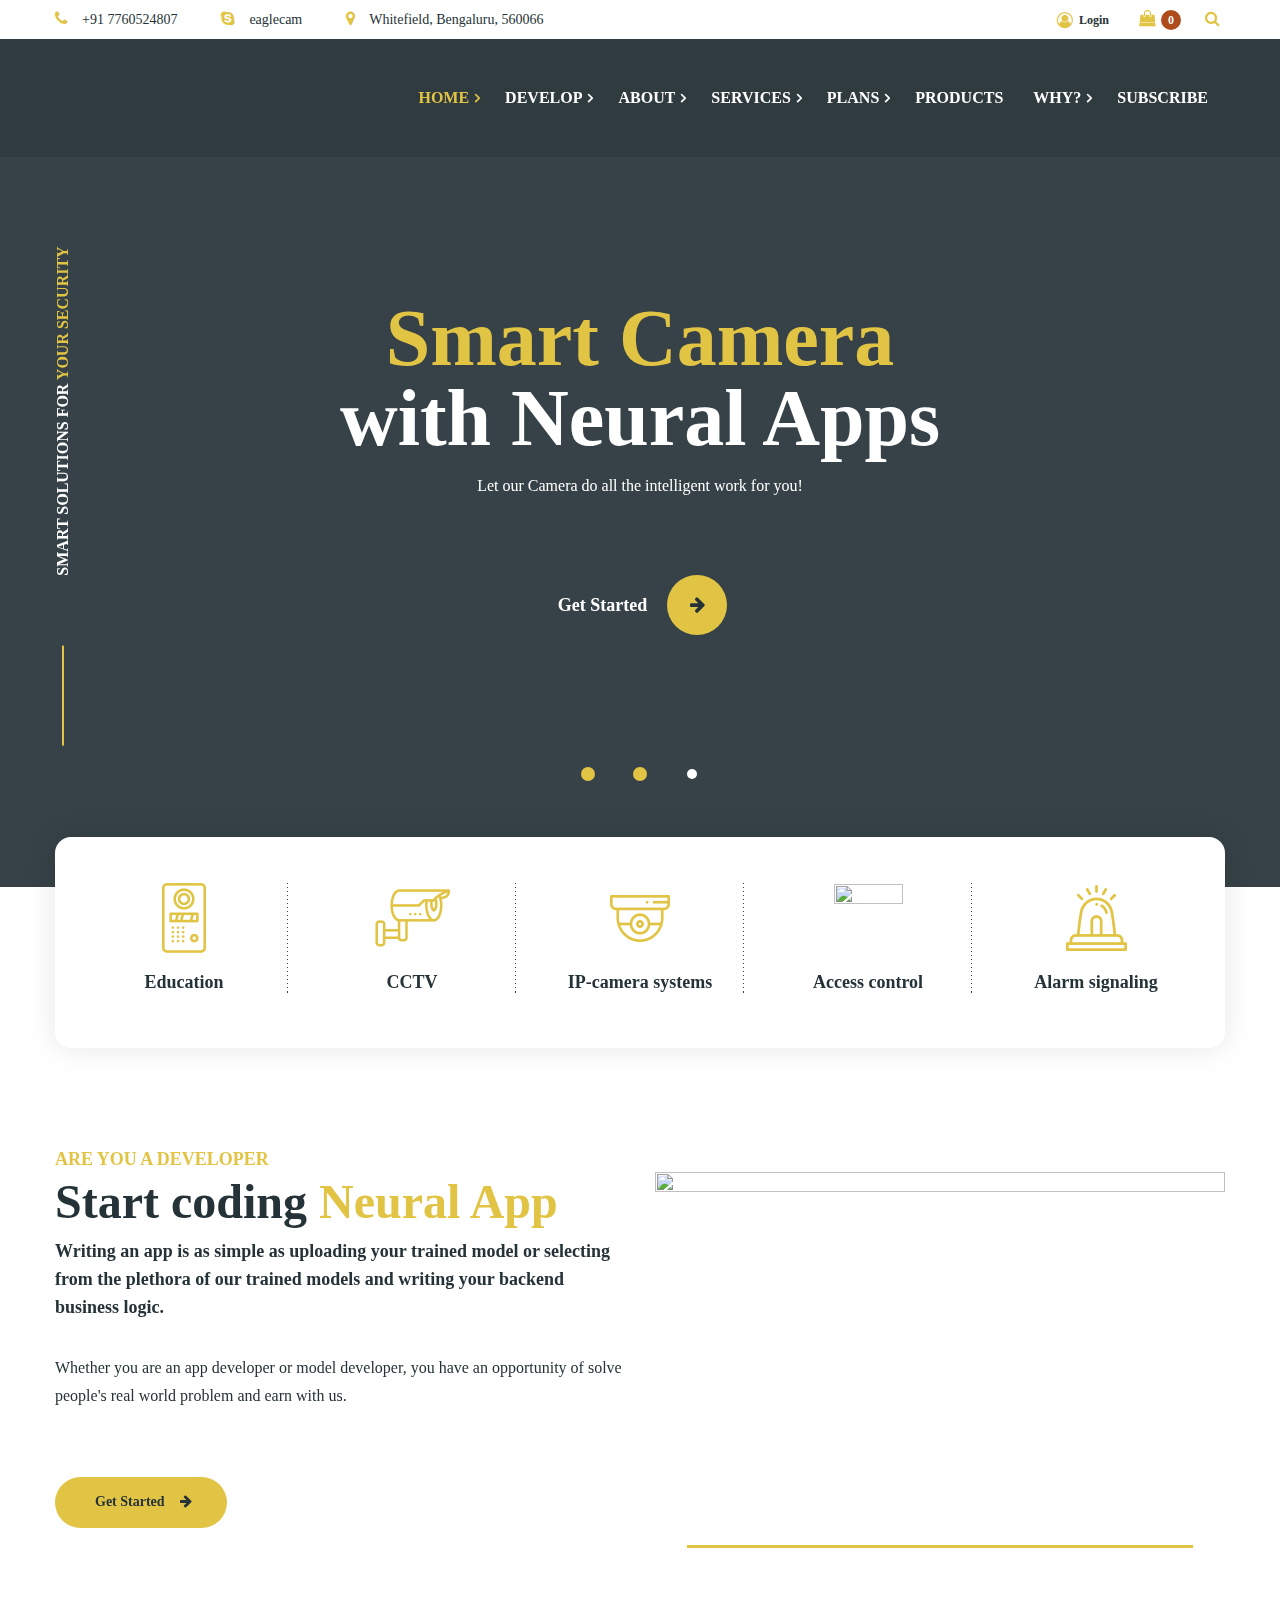
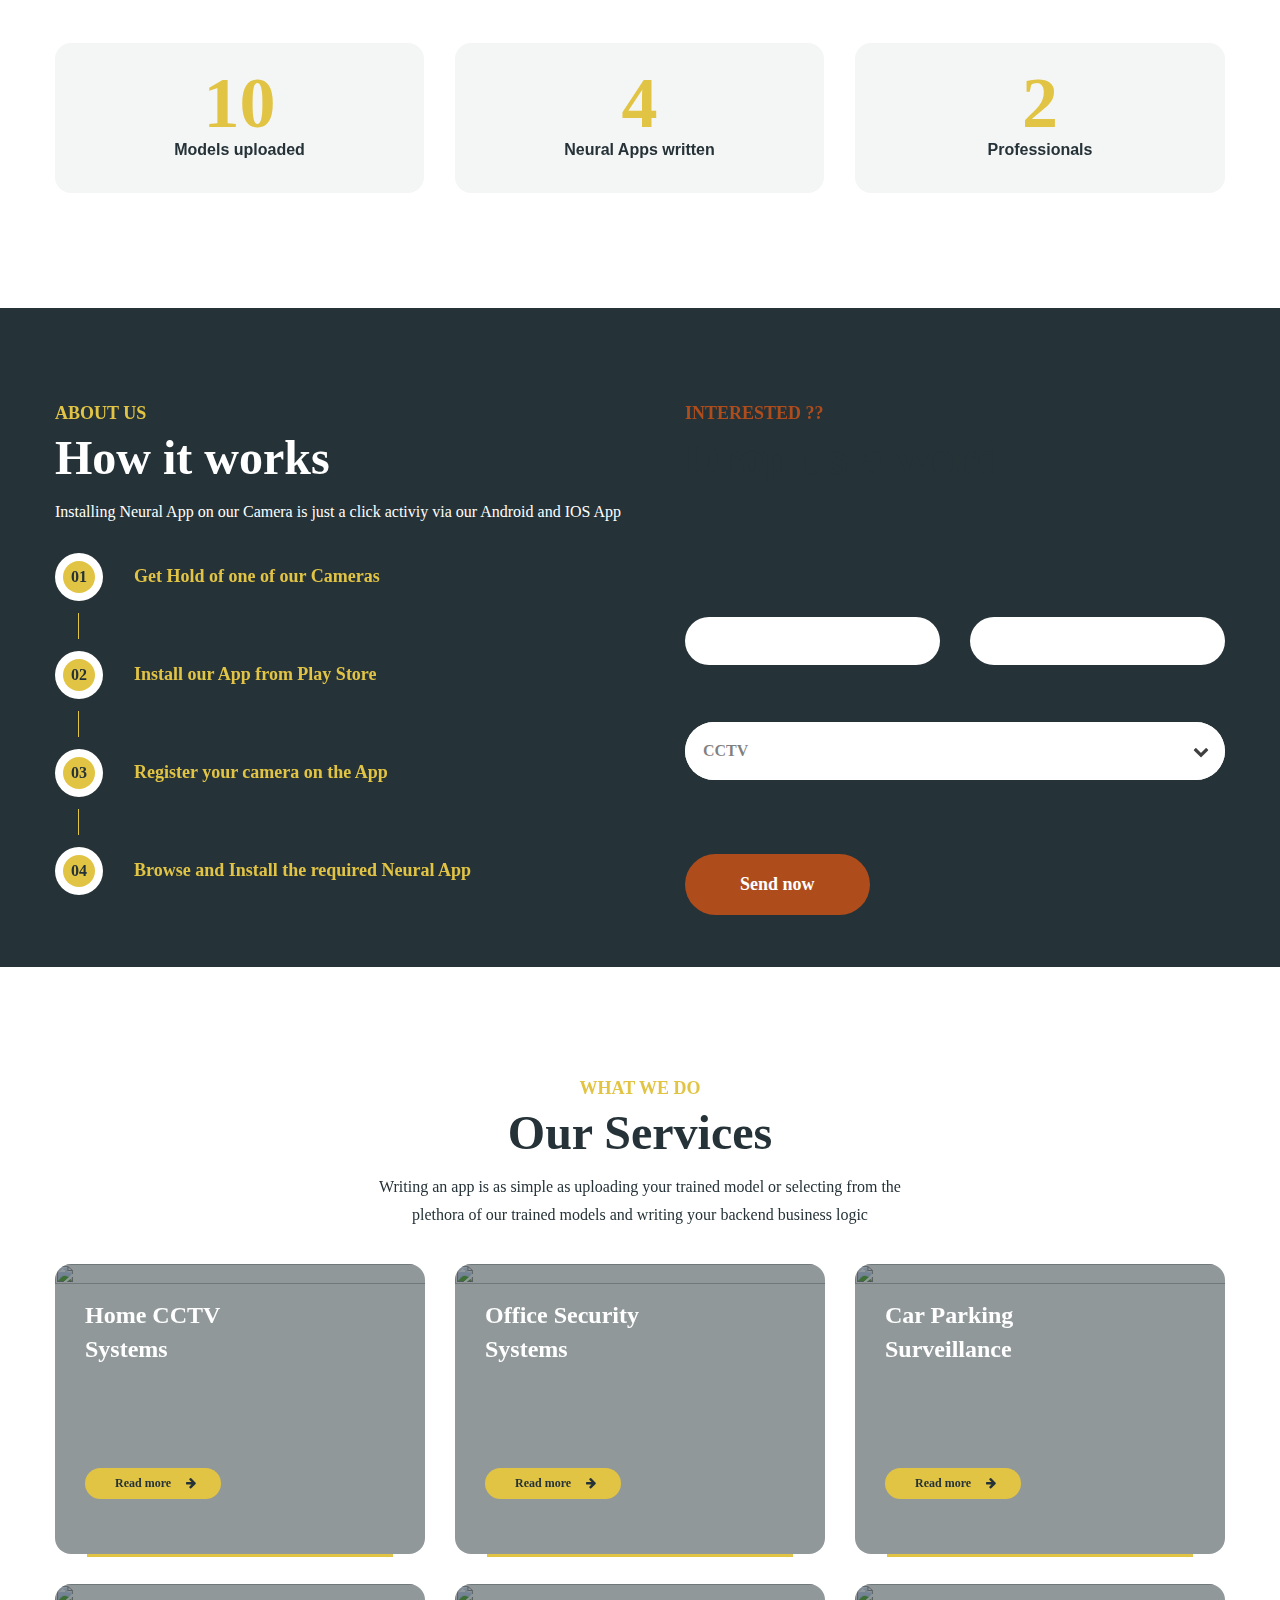
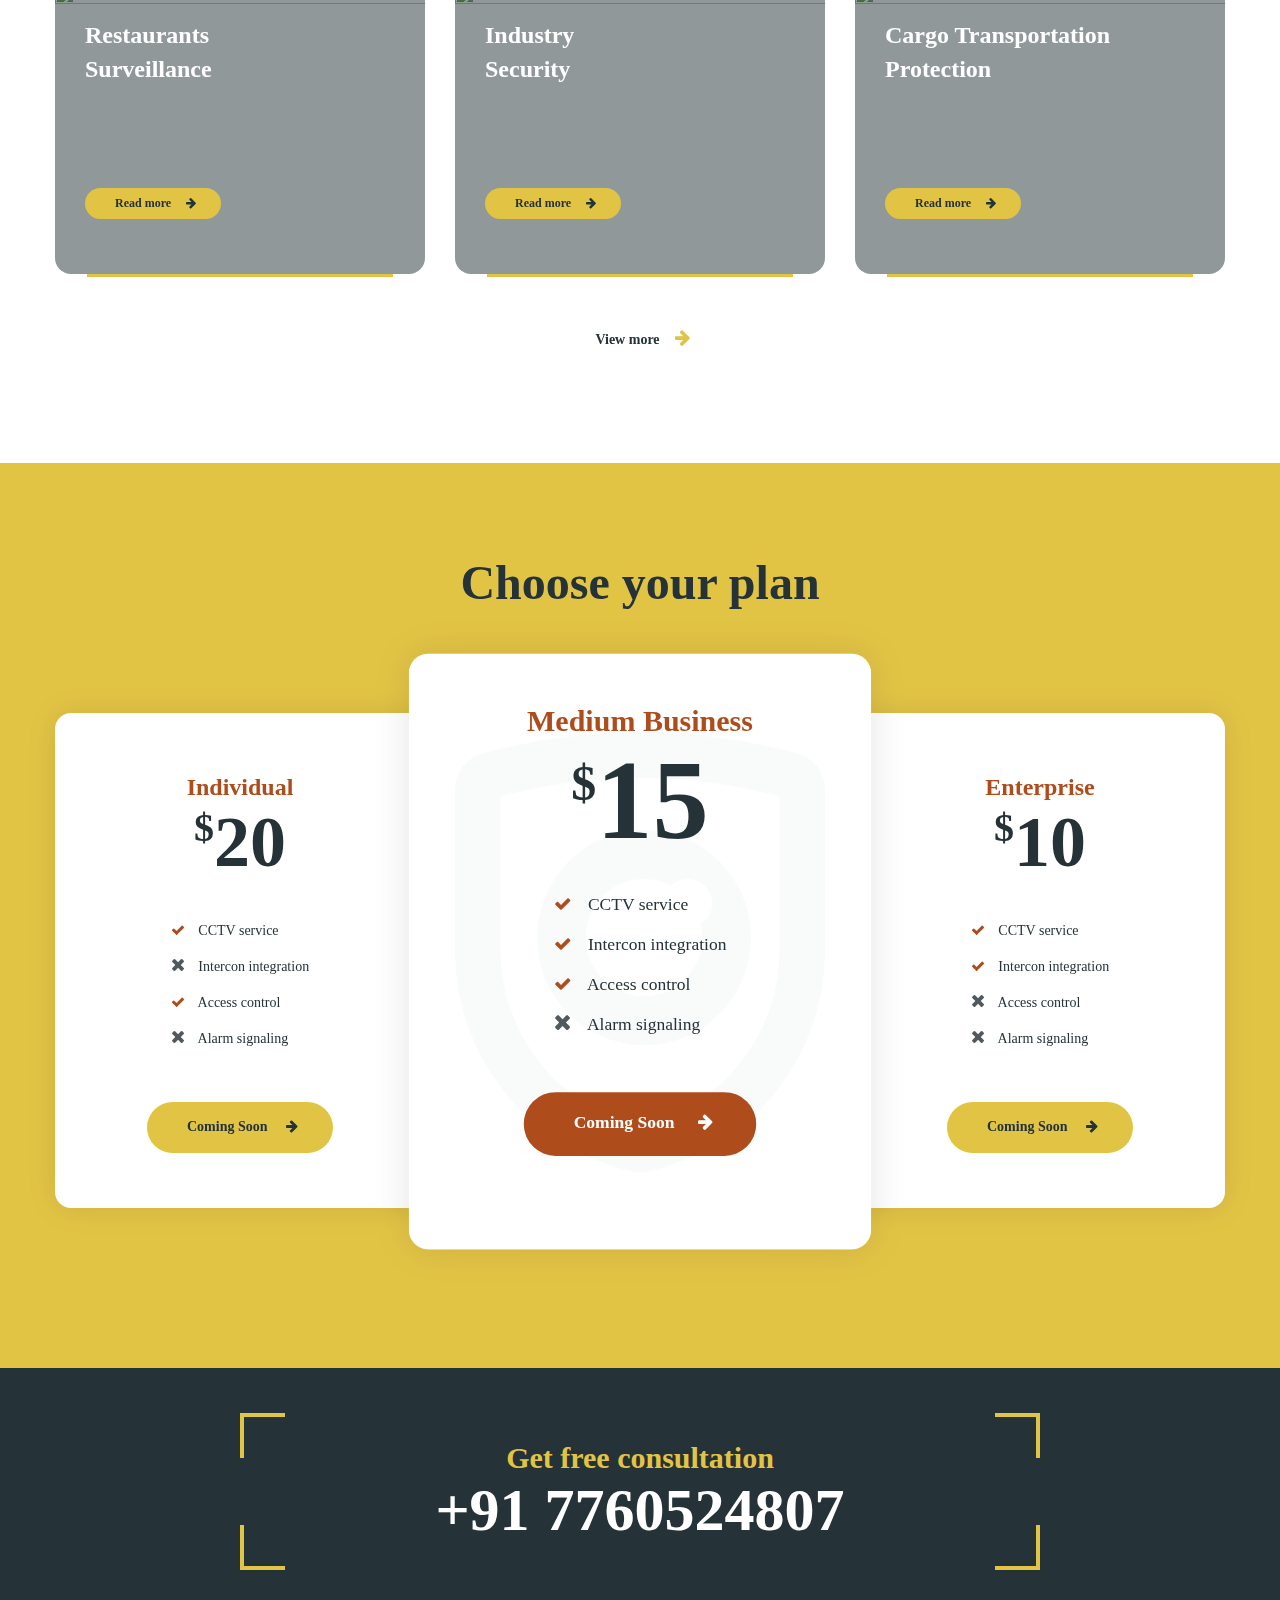
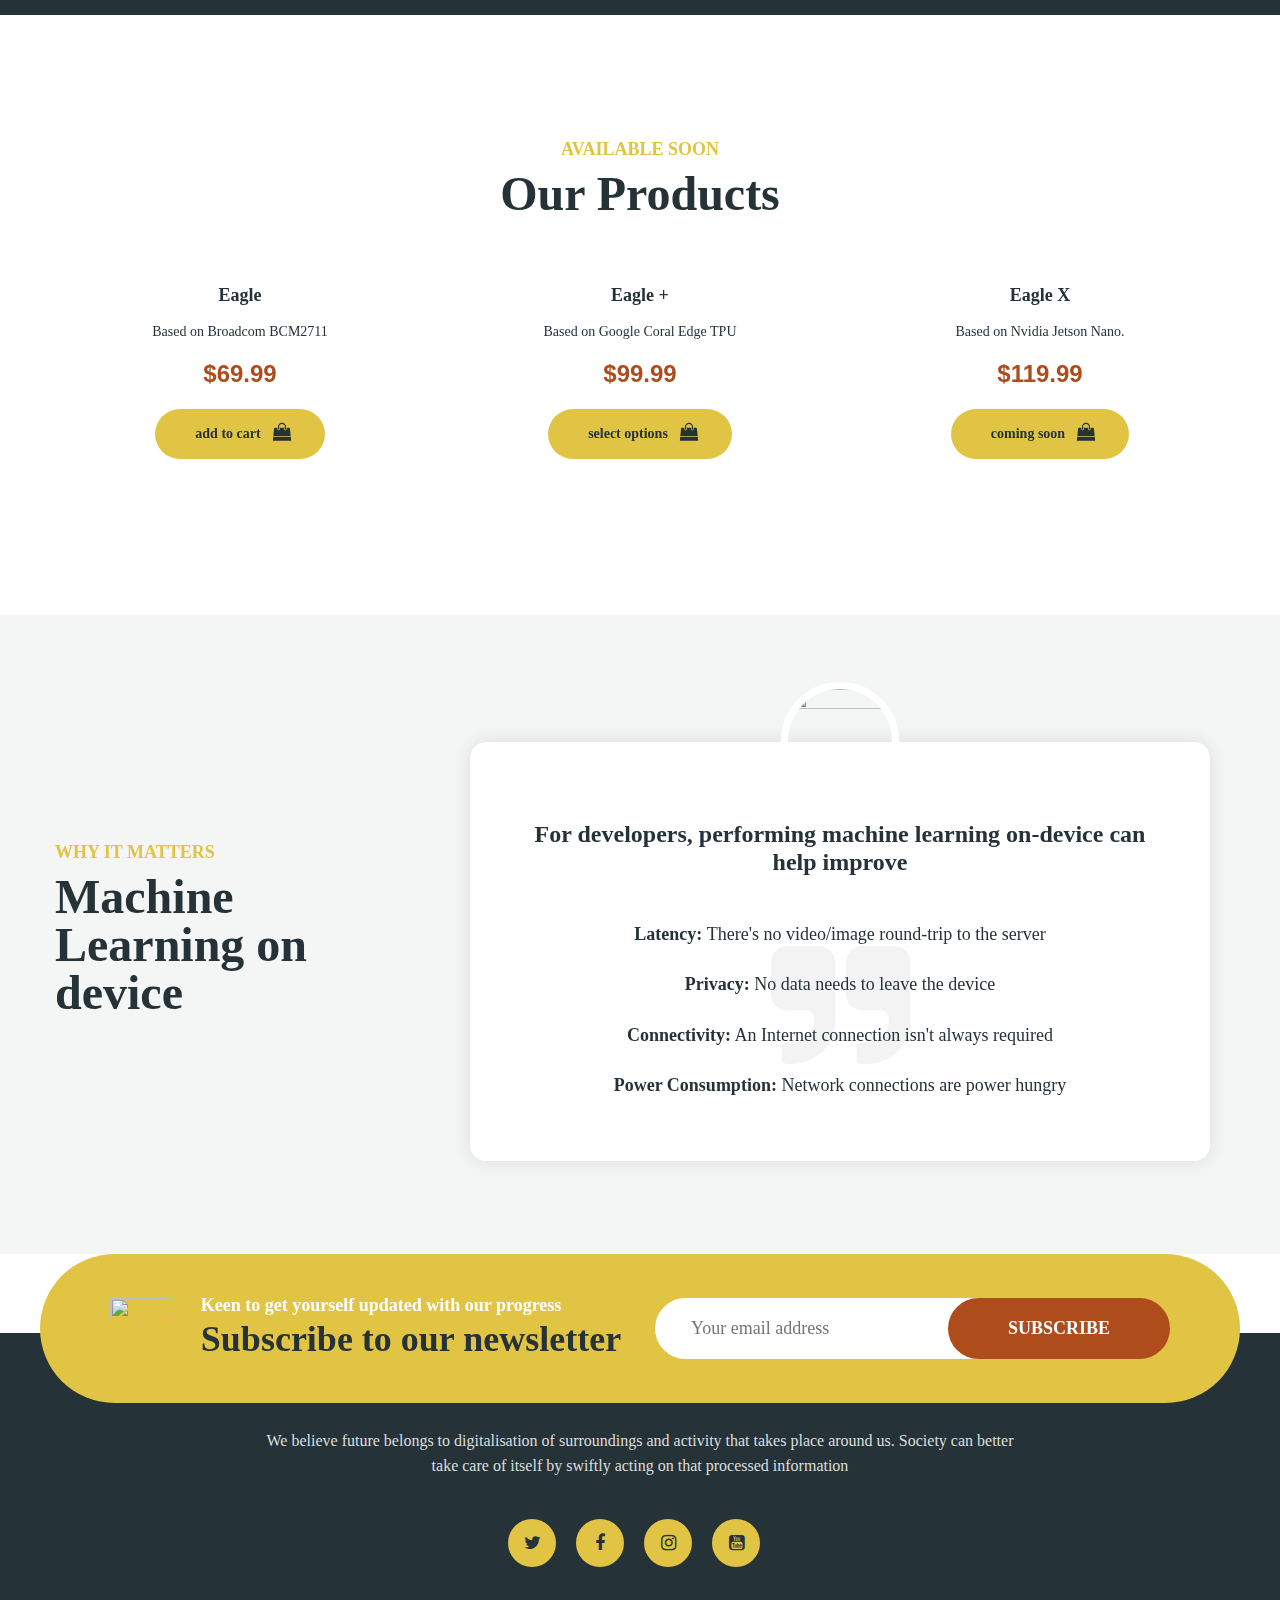
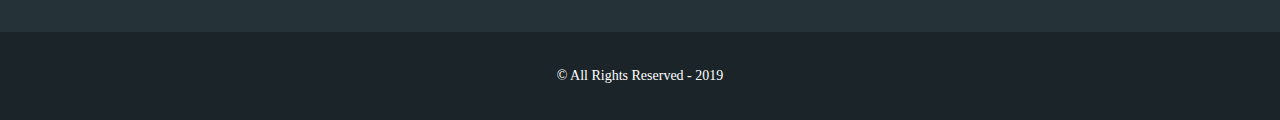
==== index.htm @ 70c1e5b2 "Initial Commit" ====
<!DOCTYPE html>
<!-- saved from url=(0031)http://rigardi.like-themes.com/ -->
<html lang="en-US" style="scroll-behavior: smooth;"
	class=" js flexbox canvas canvastext webgl no-touch geolocation postmessage websqldatabase indexeddb hashchange history draganddrop websockets rgba hsla multiplebgs backgroundsize borderimage borderradius boxshadow textshadow opacity cssanimations csscolumns cssgradients cssreflections csstransforms csstransforms3d csstransitions fontface generatedcontent video audio localstorage sessionstorage webworkers no-applicationcache svg inlinesvg smil svgclippaths js_active  vc_desktop  vc_transform  vc_transform ">

<head>
	<meta http-equiv="Content-Type" content="text/html; charset=UTF-8">
	<meta name="viewport" content="width=device-width">
	<meta name="format-detection" content="telephone=no">
	<link rel="profile" href="http://gmpg.org/xfn/11">
	<link rel="pingback" href="http://rigardi.like-themes.com/xmlrpc.php">
	<link type="text/css" media="all" href="./InCam_files/autoptimize_98c7337c742a48d778ab2ff19161e6bd.css"
		rel="stylesheet">
	<link type="text/css" media="only screen and (max-width: 768px)"
		href="./InCam_files/autoptimize_dcb2de333eec7ab4ae31385ed8d6a393.css" rel="stylesheet">
	<title>Rigardi – WordPress Theme</title>
	<script src="./InCam_files/sdk.js" async="" crossorigin="anonymous"></script>
	<script id="facebook-jssdk" src="./InCam_files/sdk(1).js"></script>
	<script>(function (d, s, id) {
			var js, fjs = d.getElementsByTagName(s)[0];
			if (d.getElementById(id)) { return; }
			js = d.createElement(s); js.id = id;
			js.src = "//connect.facebook.net/en_US/sdk.js#xfbml=1&version=v2.6";
			fjs.parentNode.insertBefore(js, fjs);
		}(document, 'script', 'facebook-jssdk'));</script>
	<link rel="dns-prefetch" href="http://w.sharethis.com/">
	<link rel="dns-prefetch" href="http://maxcdn.bootstrapcdn.com/">
	<link rel="dns-prefetch" href="http://fonts.googleapis.com/">
	<link rel="dns-prefetch" href="http://s.w.org/">
	<link rel="alternate" type="application/rss+xml" title="Rigardi » Feed" href="http://rigardi.like-themes.com/feed/">
	<link rel="alternate" type="application/rss+xml" title="Rigardi » Comments Feed"
		href="http://rigardi.like-themes.com/comments/feed/">
	<link rel="alternate" type="text/calendar" title="Rigardi » iCal Feed"
		href="http://rigardi.like-themes.com/events/?ical=1">
	<script
		type="text/javascript">window._wpemojiSettings = { "baseUrl": "https:\/\/s.w.org\/images\/core\/emoji\/11.2.0\/72x72\/", "ext": ".png", "svgUrl": "https:\/\/s.w.org\/images\/core\/emoji\/11.2.0\/svg\/", "svgExt": ".svg", "source": { "concatemoji": "http:\/\/rigardi.like-themes.com\/wp-includes\/js\/wp-emoji-release.min.js?ver=5.1.1" } };
			!function (a, b, c) { function d(a, b) { var c = String.fromCharCode; l.clearRect(0, 0, k.width, k.height), l.fillText(c.apply(this, a), 0, 0); var d = k.toDataURL(); l.clearRect(0, 0, k.width, k.height), l.fillText(c.apply(this, b), 0, 0); var e = k.toDataURL(); return d === e } function e(a) { var b; if (!l || !l.fillText) return !1; switch (l.textBaseline = "top", l.font = "600 32px Arial", a) { case "flag": return !(b = d([55356, 56826, 55356, 56819], [55356, 56826, 8203, 55356, 56819])) && (b = d([55356, 57332, 56128, 56423, 56128, 56418, 56128, 56421, 56128, 56430, 56128, 56423, 56128, 56447], [55356, 57332, 8203, 56128, 56423, 8203, 56128, 56418, 8203, 56128, 56421, 8203, 56128, 56430, 8203, 56128, 56423, 8203, 56128, 56447]), !b); case "emoji": return b = d([55358, 56760, 9792, 65039], [55358, 56760, 8203, 9792, 65039]), !b }return !1 } function f(a) { var c = b.createElement("script"); c.src = a, c.defer = c.type = "text/javascript", b.getElementsByTagName("head")[0].appendChild(c) } var g, h, i, j, k = b.createElement("canvas"), l = k.getContext && k.getContext("2d"); for (j = Array("flag", "emoji"), c.supports = { everything: !0, everythingExceptFlag: !0 }, i = 0; i < j.length; i++)c.supports[j[i]] = e(j[i]), c.supports.everything = c.supports.everything && c.supports[j[i]], "flag" !== j[i] && (c.supports.everythingExceptFlag = c.supports.everythingExceptFlag && c.supports[j[i]]); c.supports.everythingExceptFlag = c.supports.everythingExceptFlag && !c.supports.flag, c.DOMReady = !1, c.readyCallback = function () { c.DOMReady = !0 }, c.supports.everything || (h = function () { c.readyCallback() }, b.addEventListener ? (b.addEventListener("DOMContentLoaded", h, !1), a.addEventListener("load", h, !1)) : (a.attachEvent("onload", h), b.attachEvent("onreadystatechange", function () { "complete" === b.readyState && c.readyCallback() })), g = c.source || {}, g.concatemoji ? f(g.concatemoji) : g.wpemoji && g.twemoji && (f(g.twemoji), f(g.wpemoji))) }(window, document, window._wpemojiSettings);</script>
	<script src="./InCam_files/wp-emoji-release.min.js" type="text/javascript" defer=""></script>
	<link rel="stylesheet" id="dashicons-css" href="./InCam_files/dashicons.min.css" type="text/css" media="all">
	<link rel="stylesheet" id="simple-share-buttons-adder-font-awesome-css"
		href="https://maxcdn.bootstrapcdn.com/font-awesome/4.2.0/css/font-awesome.min.css" type="text/css" media="all">
	<style id="rigardi-theme-style-inline-css" type="text/css">
		.page-header {
			background-image: url(//rigardi.like-themes.com/wp-content/uploads/2018/04/inner_header.jpg) !important;
		}

		.go-top:before {
			background-image: url(//rigardi.like-themes.com/wp-content/uploads/2018/03/go-top.png) !important;
		}

		nav.navbar .logo img {
			max-height: 56px;
		}

		:root {
			--black: #253237;
			--gray: #f4f5f5;
			--white: #ffffff;
			--main: #e2c445;
			--second: #ae4c1c;
		}

		.pace .loader-cam {
			box-shadow: inset 0 0 0 .1em #fff, -.5em -.5em 0 -.4em #e2c445, 0 -.7em 0 -.4em #e2c445, .5em -.5em 0 -.4em #e2c445, -.5em .5em 0 -.4em #e2c445, 0 .7em 0 -.4em #e2c445, .5em .5em 0 -.4em #e2c445, -.7em 0 0 -.4em #e2c445, .7em 0 0 -.4em #e2c445;
		}

		html,
		body,
		div,
		table {
			font-family: 'Fira Sans';
			font-weight: 400;
		}

		h1,
		h2,
		h3,
		h4,
		.header,
		.font-headers {
			font-family: 'Fira Sans';
			font-weight: 800;
		}

		#navbar>ul>li>a:not(.fa) {
			font-family: 'Fira Sans';
			font-weight: 800;
		}

		.font-main {
			font-family: 'Fira Sans';
		}
	</style>
	<link rel="stylesheet" id="rigardi_google_fonts-css" href="./InCam_files/css" type="text/css" media="all">
	<script type="text/javascript" src="./InCam_files/jquery.js"></script>
	<script id="st_insights_js" type="text/javascript" src="./InCam_files/st_insights.js"></script>
	<script
		type="text/javascript">var wc_add_to_cart_params = { "ajax_url": "\/wp-admin\/admin-ajax.php", "wc_ajax_url": "\/?wc-ajax=%%endpoint%%", "i18n_view_cart": "View cart", "cart_url": "http:\/\/rigardi.like-themes.com\/cart\/", "is_cart": "", "cart_redirect_after_add": "no" };</script>
	<!--[if lt IE 9]> <script type='text/javascript' src='http://rigardi.like-themes.com/wp-content/themes/rigardi/assets/js/html5shiv.js?ver=5.1.1'></script> <![endif]-->
	<link rel="https://api.w.org/" href="http://rigardi.like-themes.com/wp-json/">
	<link rel="EditURI" type="application/rsd+xml" title="RSD" href="http://rigardi.like-themes.com/xmlrpc.php?rsd">
	<link rel="wlwmanifest" type="application/wlwmanifest+xml"
		href="http://rigardi.like-themes.com/wp-includes/wlwmanifest.xml">
	<meta name="generator" content="WordPress 5.1.1">
	<meta name="generator" content="WooCommerce 3.5.5">
	<link rel="canonical" href="http://rigardi.like-themes.com/">
	<link rel="shortlink" href="http://rigardi.like-themes.com/">
	<link rel="alternate" type="application/json+oembed"
		href="http://rigardi.like-themes.com/wp-json/oembed/1.0/embed?url=http%3A%2F%2Frigardi.like-themes.com%2F">
	<link rel="alternate" type="text/xml+oembed"
		href="http://rigardi.like-themes.com/wp-json/oembed/1.0/embed?url=http%3A%2F%2Frigardi.like-themes.com%2F&amp;format=xml">
	<meta name="tec-api-version" content="v1">
	<meta name="tec-api-origin" content="http://rigardi.like-themes.com">
	<link rel="https://theeventscalendar.com/" href="http://rigardi.like-themes.com/wp-json/tribe/events/v1/"> <noscript>
		<style>
			.woocommerce-product-gallery {
				opacity: 1 !important;
			}
		</style>
	</noscript>
	<meta name="generator" content="Powered by WPBakery Page Builder - drag and drop page builder for WordPress.">
	<!--[if lte IE 9]><link rel="stylesheet" type="text/css" href="http://rigardi.like-themes.com/wp-content/plugins/js_composer/assets/css/vc_lte_ie9.min.css" media="screen"><![endif]-->
	<link rel="icon" href="http://rigardi.like-themes.com/wp-content/uploads/2018/03/cropped-favicon-48x48.png"
		sizes="32x32">
	<link rel="icon" href="http://rigardi.like-themes.com/wp-content/uploads/2018/03/cropped-favicon-300x300.png"
		sizes="192x192">
	<link rel="apple-touch-icon-precomposed"
		href="http://rigardi.like-themes.com/wp-content/uploads/2018/03/cropped-favicon-300x300.png">
	<meta name="msapplication-TileImage"
		content="http://rigardi.like-themes.com/wp-content/uploads/2018/03/cropped-favicon-300x300.png">
	<style type="text/css" data-type="vc_shortcodes-custom-css">
		.vc_custom_1522963937804 {
			background-image: url(http://rigardi.like-themes.com/wp-content/uploads/2018/04/form-bg.png?id=4111) !important;
		}

		.vc_custom_1523458834488 {
			padding-top: 45px !important;
			padding-bottom: 45px !important;
		}

		.vc_custom_1522439967802 {
			margin-bottom: 0px !important;
		}

		.vc_custom_1522878380372 {
			margin-top: 0px !important;
			margin-bottom: -16px !important;
		}

		.vc_custom_1522878288510 {
			margin-top: 0px !important;
			margin-bottom: 8px !important;
		}

		.vc_custom_1522876796778 {
			margin-top: 0px !important;
			margin-bottom: 12px !important;
		}

		.vc_custom_1522779967818 {
			margin-bottom: 32px !important;
		}

		.vc_custom_1522887328960 {
			margin-top: 5px !important;
		}

		.vc_custom_1522701991388 {
			background-image: url(http://rigardi.like-themes.com/wp-content/uploads/2018/03/phone-bg.png?id=4035) !important;
		}

		.vc_custom_1522882268474 {
			margin-top: 25px !important;
			padding-top: 0px !important;
			padding-bottom: 13px !important;
		}

		.vc_custom_1522881587598 {
			margin-top: 0px !important;
			margin-bottom: 0px !important;
		}

		.vc_custom_1522881814762 {
			margin-top: -6px !important;
			margin-bottom: 0px !important;
			padding-bottom: 12px !important;
		}

		.vc_custom_1522881096984 {
			margin-bottom: 0px !important;
		}

		.vc_custom_1522796232028 {
			background-image: url(http://rigardi.like-themes.com/wp-content/uploads/2018/03/clients-bg.png?id=4029) !important;
		}

		.vc_custom_1522796267700 {
			margin-top: 0px !important;
			margin-bottom: 0px !important;
		}

		.vc_custom_1522796720884 {
			background-image: url(http://rigardi.like-themes.com/wp-content/uploads/2018/04/home-bg.png?id=4050) !important;
		}

		.vc_custom_1522880703464 {
			background-image: url(http://rigardi.like-themes.com/wp-content/uploads/2018/04/family-bg.png?id=4107) !important;
		}

		.vc_custom_1522702376214 {
			margin-bottom: 0px !important;
		}

		.vc_custom_1522879865438 {
			margin-top: 0px !important;
		}

		.vc_custom_1522877164994 {
			margin-bottom: 0px !important;
		}

		.vc_custom_1522877159498 {
			margin-bottom: 0px !important;
		}

		.vc_custom_1522877153030 {
			margin-bottom: 0px !important;
		}

		.vc_custom_1522877148374 {
			margin-bottom: 0px !important;
		}

		.vc_custom_1522877143824 {
			margin-bottom: 0px !important;
		}

		.vc_custom_1522880160528 {
			margin-bottom: 0px !important;
		}
	</style><noscript>
		<style type="text/css">
			.wpb_animate_when_almost_visible {
				opacity: 1;
			}
		</style>
	</noscript>
	<style type="text/css">
		.fb_hidden {
			position: absolute;
			top: -10000px;
			z-index: 10001
		}

		.fb_reposition {
			overflow: hidden;
			position: relative
		}

		.fb_invisible {
			display: none
		}

		.fb_reset {
			background: none;
			border: 0;
			border-spacing: 0;
			color: #000;
			cursor: auto;
			direction: ltr;
			font-family: "lucida grande", tahoma, verdana, arial, sans-serif;
			font-size: 11px;
			font-style: normal;
			font-variant: normal;
			font-weight: normal;
			letter-spacing: normal;
			line-height: 1;
			margin: 0;
			overflow: visible;
			padding: 0;
			text-align: left;
			text-decoration: none;
			text-indent: 0;
			text-shadow: none;
			text-transform: none;
			visibility: visible;
			white-space: normal;
			word-spacing: normal
		}

		.fb_reset>div {
			overflow: hidden
		}

		@keyframes fb_transform {
			from {
				opacity: 0;
				transform: scale(.95)
			}

			to {
				opacity: 1;
				transform: scale(1)
			}
		}

		.fb_animate {
			animation: fb_transform .3s forwards
		}

		.fb_dialog {
			background: rgba(82, 82, 82, .7);
			position: absolute;
			top: -10000px;
			z-index: 10001
		}

		.fb_dialog_advanced {
			border-radius: 8px;
			padding: 10px
		}

		.fb_dialog_content {
			background: #fff;
			color: #373737
		}

		.fb_dialog_close_icon {
			background: url(https://static.xx.fbcdn.net/rsrc.php/v3/yq/r/IE9JII6Z1Ys.png) no-repeat scroll 0 0 transparent;
			cursor: pointer;
			display: block;
			height: 15px;
			position: absolute;
			right: 18px;
			top: 17px;
			width: 15px
		}

		.fb_dialog_mobile .fb_dialog_close_icon {
			left: 5px;
			right: auto;
			top: 5px
		}

		.fb_dialog_padding {
			background-color: transparent;
			position: absolute;
			width: 1px;
			z-index: -1
		}

		.fb_dialog_close_icon:hover {
			background: url(https://static.xx.fbcdn.net/rsrc.php/v3/yq/r/IE9JII6Z1Ys.png) no-repeat scroll 0 -15px transparent
		}

		.fb_dialog_close_icon:active {
			background: url(https://static.xx.fbcdn.net/rsrc.php/v3/yq/r/IE9JII6Z1Ys.png) no-repeat scroll 0 -30px transparent
		}

		.fb_dialog_iframe {
			line-height: 0
		}

		.fb_dialog_content .dialog_title {
			background: #6d84b4;
			border: 1px solid #365899;
			color: #fff;
			font-size: 14px;
			font-weight: bold;
			margin: 0
		}

		.fb_dialog_content .dialog_title>span {
			background: url(https://static.xx.fbcdn.net/rsrc.php/v3/yd/r/Cou7n-nqK52.gif) no-repeat 5px 50%;
			float: left;
			padding: 5px 0 7px 26px
		}

		body.fb_hidden {
			height: 100%;
			left: 0;
			margin: 0;
			overflow: visible;
			position: absolute;
			top: -10000px;
			transform: none;
			width: 100%
		}

		.fb_dialog.fb_dialog_mobile.loading {
			background: url(https://static.xx.fbcdn.net/rsrc.php/v3/ya/r/3rhSv5V8j3o.gif) white no-repeat 50% 50%;
			min-height: 100%;
			min-width: 100%;
			overflow: hidden;
			position: absolute;
			top: 0;
			z-index: 10001
		}

		.fb_dialog.fb_dialog_mobile.loading.centered {
			background: none;
			height: auto;
			min-height: initial;
			min-width: initial;
			width: auto
		}

		.fb_dialog.fb_dialog_mobile.loading.centered #fb_dialog_loader_spinner {
			width: 100%
		}

		.fb_dialog.fb_dialog_mobile.loading.centered .fb_dialog_content {
			background: none
		}

		.loading.centered #fb_dialog_loader_close {
			clear: both;
			color: #fff;
			display: block;
			font-size: 18px;
			padding-top: 20px
		}

		#fb-root #fb_dialog_ipad_overlay {
			background: rgba(0, 0, 0, .4);
			bottom: 0;
			left: 0;
			min-height: 100%;
			position: absolute;
			right: 0;
			top: 0;
			width: 100%;
			z-index: 10000
		}

		#fb-root #fb_dialog_ipad_overlay.hidden {
			display: none
		}

		.fb_dialog.fb_dialog_mobile.loading iframe {
			visibility: hidden
		}

		.fb_dialog_mobile .fb_dialog_iframe {
			position: sticky;
			top: 0
		}

		.fb_dialog_content .dialog_header {
			background: linear-gradient(from(#738aba), to(#2c4987));
			border-bottom: 1px solid;
			border-color: #1d3c78;
			box-shadow: white 0 1px 1px -1px inset;
			color: #fff;
			font: bold 14px Helvetica, sans-serif;
			text-overflow: ellipsis;
			text-shadow: rgba(0, 30, 84, .296875) 0 -1px 0;
			vertical-align: middle;
			white-space: nowrap
		}

		.fb_dialog_content .dialog_header table {
			height: 43px;
			width: 100%
		}

		.fb_dialog_content .dialog_header td.header_left {
			font-size: 12px;
			padding-left: 5px;
			vertical-align: middle;
			width: 60px
		}

		.fb_dialog_content .dialog_header td.header_right {
			font-size: 12px;
			padding-right: 5px;
			vertical-align: middle;
			width: 60px
		}

		.fb_dialog_content .touchable_button {
			background: linear-gradient(from(#4267B2), to(#2a4887));
			background-clip: padding-box;
			border: 1px solid #29487d;
			border-radius: 3px;
			display: inline-block;
			line-height: 18px;
			margin-top: 3px;
			max-width: 85px;
			padding: 4px 12px;
			position: relative
		}

		.fb_dialog_content .dialog_header .touchable_button input {
			background: none;
			border: none;
			color: #fff;
			font: bold 12px Helvetica, sans-serif;
			margin: 2px -12px;
			padding: 2px 6px 3px 6px;
			text-shadow: rgba(0, 30, 84, .296875) 0 -1px 0
		}

		.fb_dialog_content .dialog_header .header_center {
			color: #fff;
			font-size: 16px;
			font-weight: bold;
			line-height: 18px;
			text-align: center;
			vertical-align: middle
		}

		.fb_dialog_content .dialog_content {
			background: url(https://static.xx.fbcdn.net/rsrc.php/v3/y9/r/jKEcVPZFk-2.gif) no-repeat 50% 50%;
			border: 1px solid #4a4a4a;
			border-bottom: 0;
			border-top: 0;
			height: 150px
		}

		.fb_dialog_content .dialog_footer {
			background: #f5f6f7;
			border: 1px solid #4a4a4a;
			border-top-color: #ccc;
			height: 40px
		}

		#fb_dialog_loader_close {
			float: left
		}

		.fb_dialog.fb_dialog_mobile .fb_dialog_close_button {
			text-shadow: rgba(0, 30, 84, .296875) 0 -1px 0
		}

		.fb_dialog.fb_dialog_mobile .fb_dialog_close_icon {
			visibility: hidden
		}

		#fb_dialog_loader_spinner {
			animation: rotateSpinner 1.2s linear infinite;
			background-color: transparent;
			background-image: url(https://static.xx.fbcdn.net/rsrc.php/v3/yD/r/t-wz8gw1xG1.png);
			background-position: 50% 50%;
			background-repeat: no-repeat;
			height: 24px;
			width: 24px
		}

		@keyframes rotateSpinner {
			0% {
				transform: rotate(0deg)
			}

			100% {
				transform: rotate(360deg)
			}
		}

		.fb_iframe_widget {
			display: inline-block;
			position: relative
		}

		.fb_iframe_widget span {
			display: inline-block;
			position: relative;
			text-align: justify
		}

		.fb_iframe_widget iframe {
			position: absolute
		}

		.fb_iframe_widget_fluid_desktop,
		.fb_iframe_widget_fluid_desktop span,
		.fb_iframe_widget_fluid_desktop iframe {
			max-width: 100%
		}

		.fb_iframe_widget_fluid_desktop iframe {
			min-width: 220px;
			position: relative
		}

		.fb_iframe_widget_lift {
			z-index: 1
		}

		.fb_iframe_widget_fluid {
			display: inline
		}

		.fb_iframe_widget_fluid span {
			width: 100%
		}
	</style>
</head>

<body
	class="home page-template-default page page-id-2462 woocommerce-js tribe-js masthead-fixed full-width footer-widgets grid paceloader-enabled wpb-js-composer js-comp-ver-5.7 vc_responsive  pace-done">
	<div class="pace  pace-inactive">
		<div class="loader-cam" data-progress-text="100%" data-progress="99"
			style="transform: translate3d(100%, 0px, 0px);"></div>
		<div class="pace-progress">
			<div class="pace-progress-inner"></div>
		</div>
		<div class="pace-activity"></div>
	</div>
	<div id="preloader"></div>
	<div class="ltx-topbar-block hidden-ms hidden-xs hidden-sm">
		<div class="container">
			<div class="vc_row wpb_row vc_row-fluid">
				<div class="wpb_column vc_column_container vc_col-sm-8">
					<div class="vc_column-inner">
						<div class="wpb_wrapper">
							<ul class="block-icon icons-count-3  col-bg-transparent icon-h-right align-left i-circle layout-inline">
								<li data-mh="ltx-block-icon-li-1020" style="height: 28px;">
									<div data-mh="ltx-block-icon-in-1020" class="" style="height: 28px;"><span
											class="icon fa fa-phone matchHeight" data-mh="ltx-icon-span-" style="height: 16px;"></span>
										<div class="block-right">
											<h6 class="header"> +91 7760524807</h6>
											<div class="descr"></div>
										</div>
									</div>
								</li>
								<li data-mh="ltx-block-icon-li-1020" style="height: 28px;">
									<div data-mh="ltx-block-icon-in-1020" class="" style="height: 28px;"><span
											class="icon fa fa-skype matchHeight" data-mh="ltx-icon-span-" style="height: 16px;"></span>
										<div class="block-right">
											<h6 class="header"> eaglecam</h6>
											<div class="descr"></div>
										</div>
									</div>
								</li>
								<li data-mh="ltx-block-icon-li-1020" style="height: 28px;">
									<div data-mh="ltx-block-icon-in-1020" class="" style="height: 28px;"><span
											class="icon fa fa-map-marker matchHeight" data-mh="ltx-icon-span-" style="height: 16px;"></span>
										<div class="block-right">
											<h6 class="header"> Whitefield, Bengaluru, 560066</h6>
											<div class="descr"></div>
										</div>
									</div>
								</li>
							</ul>
						</div>
					</div>
				</div>
				<div class="wpb_column vc_column_container vc_col-sm-4 text-align-right">
					<div class="vc_column-inner">
						<div class="wpb_wrapper">
							<ul class="ltx-topbar-icons">
								<li class="ltx-fa-icon ltx-nav-profile menu-item-has-children "> <a
										href="http://rigardi.like-themes.com/my-account/"><span class="fa fa-user-circle-o"></span>
										Login</a></li>
								<li class="ltx-fa-icon ltx-nav-cart ">
									<div class="cart-navbar"> <a href="http://rigardi.like-themes.com/cart/" class="ltx-cart"
											title="View your shopping cart"><span class="cart-contents header-cart-count count">0</span><i
												class="fa fa-shopping-bag" aria-hidden="true"></i> </a></div>
								</li>
								<li class="ltx-fa-icon ltx-nav-search  ">
									<div id="top-search" class="top-search"> <a href="http://rigardi.like-themes.com/#"
											id="top-search-ico" class="top-search-ico fa fa-search" aria-hidden="true"></a> <input
											placeholder="Search" value="" type="text"></div>
								</li>
							</ul>
						</div>
					</div>
				</div>
			</div>
		</div>
	</div>
	<div id="nav-wrapper" class="navbar-layout-transparent">
		<nav class="navbar" data-spy="" data-offset-top="0">
			<div class="container">
				<div class="row row-center">
					<div class="col-xl-2 col-lg-3 col-md-3 col-sm-6 col-ms-6 col-xs-6">
						<div class="navbar-logo"> <a class="logo" href="http://rigardi.like-themes.com/"><img width="340"
									height="110" src="./InCam_files/logo.png" class="attachment-full size-full" alt=""
									srcset="http://rigardi.like-themes.com/wp-content/uploads/2018/03/logo.png 340w, http://rigardi.like-themes.com/wp-content/uploads/2018/03/logo-300x97.png 300w"
									sizes="(max-width: 340px) 100vw, 340px"></a></div>
					</div>
					<div class="col-xl-10 col-lg-9 col-md-9 col-sm-6 col-ms-6 col-xs-6">
						<div id="navbar" class="navbar-collapse collapse">
							<div class="toggle-wrap"> <a class="logo" href="http://rigardi.like-themes.com/"><img width="340"
										height="110" src="./InCam_files/logo.png" class="attachment-full size-full" alt=""
										srcset="http://rigardi.like-themes.com/wp-content/uploads/2018/03/logo.png 340w, http://rigardi.like-themes.com/wp-content/uploads/2018/03/logo-300x97.png 300w"
										sizes="(max-width: 340px) 100vw, 340px"></a> <button type="button" class="navbar-toggle collapsed">
									<span class="icon-bar top-bar"></span> <span class="icon-bar middle-bar"></span> <span
										class="icon-bar bottom-bar"></span> </button>
								<div class="clearfix"></div>
							</div>
							<ul id="menu-main-menu" class="nav navbar-nav">
								<li id="menu-item-4014"
									class="menu-item menu-item-type-custom menu-item-object-custom current-menu-ancestor current-menu-parent menu-item-has-children menu-item-4014">
									<a href="#h"><span>Home</span></a>
									<!-- <ul class="sub-menu">
										<li id="menu-item-3142"
											class="menu-item menu-item-type-post_type menu-item-object-page menu-item-home current-menu-item page_item page-item-2462 current_page_item menu-item-3142">
											<a href="http://rigardi.like-themes.com/" aria-current="page"><span>Homepage CCTV</span></a></li>
										<li id="menu-item-4124"
											class="menu-item menu-item-type-post_type menu-item-object-page menu-item-4124"><a
												href="http://rigardi.like-themes.com/homepage-security/"><span>Homepage Security</span></a></li>
									</ul> -->
								</li>
								<li id="menu-item-3557"
									class="menu-item menu-item-type-custom menu-item-object-custom menu-item-has-children menu-item-3557">
									<a href="#gs"><span>Develop</span></a>
									<!-- <ul class="sub-menu">
										<li id="menu-item-4267"
											class="menu-item menu-item-type-post_type menu-item-object-page menu-item-4267"><a
												href="http://rigardi.like-themes.com/about-us/"><span>About us</span></a></li>
										<li id="menu-item-57" class="menu-item menu-item-type-post_type menu-item-object-page menu-item-57">
											<a href="http://rigardi.like-themes.com/testimonials/"><span>Testimonials</span></a></li>
										<li id="menu-item-750"
											class="menu-item menu-item-type-post_type menu-item-object-page menu-item-750"><a
												href="http://rigardi.like-themes.com/team/"><span>Team</span></a></li>
										<li id="menu-item-2364"
											class="menu-item menu-item-type-custom menu-item-object-custom menu-item-2364"><a
												href="http://rigardi.like-themes.com/faq/"><span>FAQ</span></a></li>
									</ul> -->
								</li>
								<li id="menu-item-619"
									class="menu-item menu-item-type-custom menu-item-object-custom menu-item-has-children menu-item-619">
									<a href="#au"><span>About</span></a>
									<!-- <ul class="sub-menu">
										<li id="menu-item-623"
											class="menu-item menu-item-type-post_type menu-item-object-page menu-item-623"><a
												href="http://rigardi.like-themes.com/shop/"><span>Shop</span></a></li>
										<li id="menu-item-622"
											class="menu-item menu-item-type-post_type menu-item-object-page menu-item-622"><a
												href="http://rigardi.like-themes.com/cart/"><span>Cart</span></a></li>
										<li id="menu-item-621"
											class="menu-item menu-item-type-post_type menu-item-object-page menu-item-621"><a
												href="http://rigardi.like-themes.com/checkout/"><span>Checkout</span></a></li>
										<li id="menu-item-620"
											class="menu-item menu-item-type-post_type menu-item-object-page menu-item-620"><a
												href="http://rigardi.like-themes.com/my-account/"><span>My account</span></a></li>
									</ul> -->
								</li>
								<li id="menu-item-59"
									class="menu-item menu-item-type-custom menu-item-object-custom menu-item-has-children menu-item-59">
									<a href="#s"><span>Services</span></a>
									<!-- <ul class="sub-menu">
										<li id="menu-item-3976"
											class="menu-item menu-item-type-custom menu-item-object-custom menu-item-has-children menu-item-3976">
											<a href="http://rigardi.like-themes.com/#"><span>Blog with Sidebar</span></a>
											<ul class="sub-menu">
												<li id="menu-item-43"
													class="menu-item menu-item-type-post_type menu-item-object-page menu-item-43"><a
														href="http://rigardi.like-themes.com/classic-blog-with-right-sidebar/"><span>Classic Right
															Sidebar</span></a></li>
												<li id="menu-item-3974"
													class="menu-item menu-item-type-post_type menu-item-object-page menu-item-3974"><a
														href="http://rigardi.like-themes.com/blog-2-columns-with-left-sidebar/"><span>2-Columns Left
															Sideber</span></a></li>
											</ul>
										</li>
										<li id="menu-item-3977"
											class="menu-item menu-item-type-custom menu-item-object-custom menu-item-has-children menu-item-3977">
											<a href="http://rigardi.like-themes.com/#"><span>Blog without Sidebar</span></a>
											<ul class="sub-menu">
												<li id="menu-item-3975"
													class="menu-item menu-item-type-post_type menu-item-object-page menu-item-3975"><a
														href="http://rigardi.like-themes.com/classic-blog-without-sidebar/"><span>Classic
															Blog</span></a></li>
												<li id="menu-item-45"
													class="menu-item menu-item-type-post_type menu-item-object-page menu-item-45"><a
														href="http://rigardi.like-themes.com/blog-two-columns-without-sidebar/"><span>Masonry
															2-Columns</span></a></li>
												<li id="menu-item-44"
													class="menu-item menu-item-type-post_type menu-item-object-page menu-item-44"><a
														href="http://rigardi.like-themes.com/blog-three-columns/"><span>Masonry 3-Columns</span></a>
												</li>
											</ul>
										</li>
									</ul> -->
								</li>
								<li id="menu-item-60"
									class="menu-item menu-item-type-custom menu-item-object-custom menu-item-has-children menu-item-60">
									<a href="#p"><span>Plans</span></a>
									<!-- <ul class="sub-menu">
										<li id="menu-item-47" class="menu-item menu-item-type-post_type menu-item-object-page menu-item-47">
											<a href="http://rigardi.like-themes.com/gallery-2-columns/"><span>Gallery 2-columns</span></a>
										</li>
										<li id="menu-item-48" class="menu-item menu-item-type-post_type menu-item-object-page menu-item-48">
											<a href="http://rigardi.like-themes.com/gallery-3-columns/"><span>Gallery 3-columns</span></a>
										</li>
										<li id="menu-item-49" class="menu-item menu-item-type-post_type menu-item-object-page menu-item-49">
											<a href="http://rigardi.like-themes.com/gallery-4-columns/"><span>Gallery 4-columns</span></a>
										</li>
									</ul> -->
								</li>
								<li id="menu-item-46" class="menu-item menu-item-type-post_type menu-item-object-page menu-item-46"><a
										href="#pr"><span>Products</span></a></li>
								<li id="menu-item-61"
									class="menu-item menu-item-type-custom menu-item-object-custom menu-item-has-children menu-item-61"><a
										href="#w"><span>Why?</span></a>
									<!-- <ul class="sub-menu">
										<li id="menu-item-783"
											class="menu-item menu-item-type-custom menu-item-object-custom menu-item-has-children menu-item-783">
											<a><span>Typography</span></a>
											<ul class="sub-menu">
												<li id="menu-item-597"
													class="menu-item menu-item-type-post_type menu-item-object-page menu-item-597"><a
														href="http://rigardi.like-themes.com/elements/headers/"><span>Headers</span></a></li>
												<li id="menu-item-579"
													class="menu-item menu-item-type-post_type menu-item-object-page menu-item-579"><a
														href="http://rigardi.like-themes.com/elements/text/"><span>Text</span></a></li>
												<li id="menu-item-594"
													class="menu-item menu-item-type-post_type menu-item-object-page menu-item-594"><a
														href="http://rigardi.like-themes.com/elements/text_columns/"><span>Text Columns</span></a>
												</li>
												<li id="menu-item-643"
													class="menu-item menu-item-type-post_type menu-item-object-page menu-item-643"><a
														href="http://rigardi.like-themes.com/elements/table/"><span>Table</span></a></li>
												<li id="menu-item-588"
													class="menu-item menu-item-type-post_type menu-item-object-page menu-item-588"><a
														href="http://rigardi.like-themes.com/elements/separators/"><span>Separators</span></a></li>
											</ul>
										</li>
										<li id="menu-item-784"
											class="menu-item menu-item-type-custom menu-item-object-custom menu-item-has-children menu-item-784">
											<a><span>Form Elements</span></a>
											<ul class="sub-menu">
												<li id="menu-item-555"
													class="menu-item menu-item-type-post_type menu-item-object-page menu-item-555"><a
														href="http://rigardi.like-themes.com/elements/buttons/"><span>Buttons</span></a></li>
												<li id="menu-item-705"
													class="menu-item menu-item-type-post_type menu-item-object-page menu-item-705"><a
														href="http://rigardi.like-themes.com/elements/forms/"><span>Forms</span></a></li>
											</ul>
										</li>
										<li id="menu-item-785"
											class="menu-item menu-item-type-custom menu-item-object-custom menu-item-has-children menu-item-785">
											<a><span>Shortcodes</span></a>
											<ul class="sub-menu">
												<li id="menu-item-527"
													class="menu-item menu-item-type-post_type menu-item-object-page menu-item-527"><a
														href="http://rigardi.like-themes.com/elements/accordions/"><span>Accordions</span></a></li>
												<li id="menu-item-538"
													class="menu-item menu-item-type-post_type menu-item-object-page menu-item-538"><a
														href="http://rigardi.like-themes.com/elements/alert/"><span>Alerts</span></a></li>
												<li id="menu-item-568"
													class="menu-item menu-item-type-post_type menu-item-object-page menu-item-568"><a
														href="http://rigardi.like-themes.com/elements/tabs/"><span>Tabs</span></a></li>
												<li id="menu-item-56"
													class="menu-item menu-item-type-post_type menu-item-object-page menu-item-56"><a
														href="http://rigardi.like-themes.com/elements/shortcodes/"><span>Shortcodes</span></a></li>
											</ul>
										</li>
										<li id="menu-item-786"
											class="menu-item menu-item-type-custom menu-item-object-custom menu-item-has-children menu-item-786">
											<a href="http://rigardi.like-themes.com/#"><span>Lists</span></a>
											<ul class="sub-menu">
												<li id="menu-item-675"
													class="menu-item menu-item-type-post_type menu-item-object-page menu-item-675"><a
														href="http://rigardi.like-themes.com/elements/icons-page/"><span>Icons</span></a></li>
												<li id="menu-item-562"
													class="menu-item menu-item-type-post_type menu-item-object-page menu-item-562"><a
														href="http://rigardi.like-themes.com/elements/list/"><span>Lists and Social Icons</span></a>
												</li>
											</ul>
										</li>
										<li id="menu-item-2584"
											class="menu-item menu-item-type-custom menu-item-object-custom menu-item-2584"><a
												href="http://rigardi.like-themes.com/404-page"><span>404 Page</span></a></li>
									</ul> -->
								</li>
								<li id="menu-item-46" class="menu-item menu-item-type-post_type menu-item-object-page menu-item-46"><a
										href="#sub"><span>Subscribe</span></a></li>
							</ul>
							<div class="nav-mob">
								<ul class="nav navbar-nav">
									<li> <a href="http://rigardi.like-themes.com/cart/" class="shop_table cart-mob"
											title="View your shopping cart"> <span class="cart-contents header-cart-count count">0</span> <i
												class="fa fa-shopping-cart" aria-hidden="true"></i> <span class="name">Cart</span> </a></li>
								</ul>
							</div>
						</div> <button type="button" class="navbar-toggle collapsed"> <span class="icon-bar top-bar"></span> <span
								class="icon-bar middle-bar"></span> <span class="icon-bar bottom-bar"></span> </button> <a
							href="http://rigardi.like-themes.com/cart/" class="shop_table cart-navbar cart-navbar-mobile"
							title="View your shopping cart"> <i class="fa fa-shopping-cart" aria-hidden="true"></i> <span
								class="cart-contents header-cart-count count">0</span> </a>
					</div>
				</div>
			</div>
		</nav>
	</div>
	<div class="container main-wrapper" id="h">
		<div class="inner-page text-page margin-disabled">
			<div class="row">
				<div class=" col-md-12 text-page">
					<article id="post-2462" class="post-2462 page type-page status-publish hentry">
						<div class="entry-content clearfix" id="entry-div">
							<div data-vc-full-width="true" data-vc-full-width-init="true" data-vc-stretch-content="true"
								class="vc_row wpb_row vc_row-fluid vc_row-no-padding text-align-center"
								style="position: relative; left: -240px; box-sizing: border-box; width: 1680px;">
								<div class="wpb_column vc_column_container vc_col-sm-12">
									<div class="vc_column-inner">
										<div class="wpb_wrapper">
											<div
												class="slider-zoom  zoom-out zoom-color-white zoom-align-center zoom-style-default overlay-plain bullets-true zs-enabled"
												id="like_sc_zoom_slider_1566271015" data-zs-prev="prev" data-zs-next="next"
												data-zs-overlay="plain" data-zs-initzoom="1.0" data-zs-speed="20000" data-zs-interval="4500"
												data-zs-switchspeed="7000" data-zs-arrows="false" data-zs-bullets="true"
												data-zs-src="[&quot;http:\/\/rigardi.like-themes.com\/wp-content\/uploads\/2018\/03\/SLIDE_01.jpg&quot;,&quot;http:\/\/rigardi.like-themes.com\/wp-content\/uploads\/2018\/03\/SLIDE_03.jpg&quot;,&quot;http:\/\/rigardi.like-themes.com\/wp-content\/uploads\/2018\/03\/SLIDE_02.jpg&quot;]"
												data-zs-src2="" style="position: relative;">
												<div class="zs-slideshow">
													<div class="zs-layer" style="background-image: url(&quot;&quot;);"></div>
													<div class="zs-slides">
														<div class="zs-slide zs-slide-0"
															style="background-image: url(&quot;http://rigardi.like-themes.com/wp-content/uploads/2018/03/SLIDE_01.jpg&quot;);">
														</div>
														<div class="zs-slide zs-slide-1"
															style="background-image: url(&quot;http://rigardi.like-themes.com/wp-content/uploads/2018/03/SLIDE_03.jpg&quot;);">
														</div>
														<div class="zs-slide zs-slide-2 active"
															style="background-image: url(&quot;http://rigardi.like-themes.com/wp-content/uploads/2018/03/SLIDE_02.jpg&quot;); transition: transform 20000ms ease-out 0s, opacity 1000ms ease 0s; opacity: 1; transform: scale(1, 1); z-index: 2;">
														</div>
													</div>
													<div class="zs-bullets">
														<div class="zs-bullet zs-bullet-0"></div>
														<div class="zs-bullet zs-bullet-1"></div>
														<div class="zs-bullet zs-bullet-2 active"></div>
													</div>
												</div>
												<div class="container" style="z-index: 2; position: relative;">
													<div class="slider-inner">
														<ul class="ltx-nav-left ltx-nav-second">
															<li><a href="http://rigardi.like-themes.com/#" target="_blank"><span
																		class="fa fa-twitter"></span></a></li>
															<li><a href="http://rigardi.like-themes.com/#" target="_blank"><span
																		class="fa fa-facebook-f"></span></a></li>
															<li><a href="http://rigardi.like-themes.com/#" target="_blank"><span
																		class="fa fa-instagram"></span></a></li>
															<li><a href="http://rigardi.like-themes.com/#" target="_blank"><span
																		class="fa fa-google-plus"></span></a></li>
														</ul>
														<div class="wpb_text_column wpb_content_element ">
															<div class="wpb_wrapper"></div>
														</div>
														<div class="wpb_text_column wpb_content_element  slider-vertical">
															<div class="wpb_wrapper">
																<p><strong>SMART SOLUTIONS FOR <span class="color-main">YOUR SECURITY</span></strong>
																</p>
															</div>
														</div>
														<div class="es-resp">
															<div class="hidden-xl hidden-md hidden-sm hidden-ms hidden-xs" style="height: 160px;">
															</div>
															<div class="visible-md" style="height: 160px;"></div>
															<div class="visible-sm " style="height: 160px;"></div>
															<div class="visible-ms" style="height: 80px;"></div>
															<div class="visible-xs" style="height: 80px;"></div>
														</div>
														<div
															class="heading  heading-xl default color-main transform-default   vc_custom_1522439967802 heading-tag-h2"
															id="like_sc_header_1741882297">
															<h2 class="header">Smart Camera</h2>
														</div>
														<div
															class="heading  heading-xl default color-white transform-default   vc_custom_1522878380372 heading-tag-h2"
															id="like_sc_header_1127388082">
															<h2 class="header">with Neural Apps</h2>
														</div>
														<div class="ltx-content-width col-align-center" style="max-width: 460px">
															<div class="wpb_text_column wpb_content_element ">
																<div class="wpb_wrapper">
																	<p style="text-align: center">Let our Camera do all the intelligent work for you!</p>
																</div>
															</div>
															<div class="es-resp">
																<div class="hidden-xl hidden-md hidden-sm hidden-ms hidden-xs" style="height: 22px">
																</div>
																<div class="visible-md" style="height: 22px"></div>
																<div class="visible-sm " style="height: 22px"></div>
																<div class="visible-ms" style="height: 22px"></div>
																<div class="visible-xs" style="height: 22px"></div>
															</div>
															<div class="btn-wrap align-center"><a href="http://rigardi.like-themes.com/"
																	class="btn  btn-lg btn-black transform-default color-hover-default align-center"
																	id="like_sc_button_1102349924">Get Started<span class="fa fa-arrow-right"></span></a>
															</div>
														</div>
														<div class="es-resp">
															<div class="hidden-xl hidden-md hidden-sm hidden-ms hidden-xs" style="height: 40px;">
															</div>
															<div class="visible-md" style="height: 40px;"></div>
															<div class="visible-sm " style="height: 40px;"></div>
															<div class="visible-ms" style="height: 0px;"></div>
															<div class="visible-xs" style="height: 0px;"></div>
														</div>
													</div>
												</div>
											</div>
										</div>
									</div>
								</div>
							</div>
							<div class="vc_row-full-width vc_clearfix"></div>
							<section class="vc_section bg-color-white slider-icons text-align-center">
								<div class="vc_row wpb_row vc_row-fluid">
									<div class="wpb_column vc_column_container vc_col-sm-12">
										<div class="vc_column-inner">
											<div class="wpb_wrapper">
												<div class="services-sc  layout-icon-row row centered">
													<div class="col-lg-5ths col-md-4 col-sm-4 col-ms-4 col-xs-12"> <a
															href="http://rigardi.like-themes.com/services/itercon-systems/"> <span
																class="image matchHeight" data-mh="ltx-services-icons-row" style="height: 70px;"><img
																	width="44" height="70" src="./InCam_files/top-icon-1.png"
																	class="attachment-full size-full" alt=""></span>
															<h6 class="header">Education</h6>
														</a></div>
													<div class="col-lg-5ths col-md-4 col-sm-4 col-ms-4 col-xs-12"> <a
															href="http://rigardi.like-themes.com/services/cctv-2/"> <span class="image matchHeight"
																data-mh="ltx-services-icons-row" style="height: 70px;"><img width="75" height="58"
																	src="./InCam_files/top-icon-2.png" class="attachment-full size-full" alt=""></span>
															<h6 class="header">CCTV</h6>
														</a></div>
													<div class="col-lg-5ths col-md-4 col-sm-4 col-ms-4 col-xs-12"> <a
															href="http://rigardi.like-themes.com/services/ip-camera-systems/"> <span
																class="image matchHeight" data-mh="ltx-services-icons-row" style="height: 70px;"><img
																	width="60" height="47" src="./InCam_files/top-icon-3.png"
																	class="attachment-full size-full" alt=""></span>
															<h6 class="header">IP-camera systems</h6>
														</a></div>
													<div class="col-lg-5ths col-md-4 col-sm-4 col-ms-4 col-xs-12"> <a
															href="http://rigardi.like-themes.com/services/access-control/"> <span
																class="image matchHeight" data-mh="ltx-services-icons-row" style="height: 70px;"><img
																	width="69" height="69" src="./InCam_files/top-icon-4.png"
																	class="attachment-full size-full" alt=""
																	srcset="http://rigardi.like-themes.com/wp-content/uploads/2018/03/top-icon-4.png 69w, http://rigardi.like-themes.com/wp-content/uploads/2018/03/top-icon-4-24x24.png 24w, http://rigardi.like-themes.com/wp-content/uploads/2018/03/top-icon-4-48x48.png 48w"
																	sizes="(max-width: 69px) 100vw, 69px"></span>
															<h6 class="header">Access control</h6>
														</a></div>
													<div class="col-lg-5ths col-md-4 col-sm-4 col-ms-4 col-xs-12"> <a
															href="http://rigardi.like-themes.com/services/alarm-signaling/"> <span
																class="image matchHeight" data-mh="ltx-services-icons-row" style="height: 70px;"><img
																	width="61" height="66" src="./InCam_files/top-icon-5.png"
																	class="attachment-full size-full" alt=""></span>
															<h6 class="header">Alarm signaling</h6>
														</a></div>
												</div>
											</div>
										</div>
									</div>
								</div>
							</section>
							<section class="vc_section" id="gs">
								<div class="vc_row wpb_row vc_row-fluid">
									<div class="wpb_column vc_column_container vc_col-sm-12">
										<div class="vc_column-inner">
											<div class="wpb_wrapper">
												<div class="es-resp">
													<div class="hidden-xl hidden-md hidden-sm hidden-ms hidden-xs" style="height: 100px;"></div>
													<div class="visible-md" style="height: 100px;"></div>
													<div class="visible-sm " style="height: 100px;"></div>
													<div class="visible-ms" style="height: 100px;"></div>
													<div class="visible-xs" style="height: 100px;"></div>
												</div>
											</div>
										</div>
									</div>
								</div>
								<div class="vc_row wpb_row vc_row-fluid">
									<div class="wpb_column vc_column_container vc_col-sm-6 text-align-center-ms">
										<div class="vc_column-inner">
											<div class="wpb_wrapper">
												<div
													class="heading  default color-main subcolor-main transform-header-up   vc_custom_1522878288510 heading-tag-h6"
													id="like_sc_header_14355689">
													<h6 class="header">Are you a developer</h6>
												</div>
												<div
													class="heading  header-inline color-black subcolor-main transform-default   vc_custom_1522876796778 heading-tag-h2"
													id="like_sc_header_861921945">
													<h2 class="header">Start coding <span> Neural App </span></h2>
												</div>
												<div class="ltx-content-width col-align-left" style="max-width: 630px">
													<div class="wpb_text_column wpb_content_element  vc_custom_1522779967818">
														<div class="wpb_wrapper">
															<p><span class="text-large"><strong>Writing an app is as simple as uploading your trained
																		model or selecting from the plethora of our trained models and writing your backend
																		business logic.</strong></span></p>
														</div>
													</div>
													<div class="wpb_text_column wpb_content_element ">
														<div class="wpb_wrapper">
															<p>Whether you are an app developer or model developer, you have an opportunity of solve
																people's real world problem and earn with us.</p>
														</div>
													</div>
												</div>
												<div class="es-resp">
													<div class="hidden-xl hidden-md hidden-sm hidden-ms hidden-xs" style="height: 32px;"></div>
													<div class="visible-md" style="height: 32px;"></div>
													<div class="visible-sm " style="height: 16px;"></div>
													<div class="visible-ms" style="height: 16px;"></div>
													<div class="visible-xs" style="height: 16px;"></div>
												</div>
												<div class="btn-wrap"><a href="http://rigardi.like-themes.com/"
														class="btn  btn-default transform-default color-hover-default"
														id="like_sc_button_1658221120">Get Started<span class="fa fa-arrow-right"></span></a></div>
											</div>
										</div>
									</div>
									<div class="wpb_column vc_column_container vc_col-sm-6 vc_hidden-xs">
										<div class="vc_column-inner">
											<div class="wpb_wrapper">
												<div class="es-resp">
													<div class="hidden-xl hidden-md hidden-sm hidden-ms hidden-xs" style="height: 24px;"></div>
													<div class="visible-md" style="height: 24px;"></div>
													<div class="visible-sm " style="height: 32px;"></div>
													<div class="visible-ms" style="height: 32px;"></div>
													<div class="visible-xs" style="height: 32px;"></div>
												</div>
												<div class="wpb_single_image wpb_content_element vc_align_left  img-shadow-plain">
													<figure class="wpb_wrapper vc_figure">
														<div class="vc_single_image-wrapper   vc_box_border_grey"><img width="570" height="373"
																src="./InCam_files/about-photo.png" class="vc_single_image-img attachment-full" alt=""
																srcset="http://rigardi.like-themes.com/wp-content/uploads/2018/03/about-photo.png 570w, http://rigardi.like-themes.com/wp-content/uploads/2018/03/about-photo-300x196.png 300w"
																sizes="(max-width: 570px) 100vw, 570px"></div>
													</figure>
												</div>
												<div class="es-resp">
													<div class="hidden-xl hidden-md hidden-sm hidden-ms hidden-xs" style="height: 0px;"></div>
													<div class="visible-md" style="height: 0px;"></div>
													<div class="visible-sm " style="height: 32px;"></div>
													<div class="visible-ms" style="height: 32px;"></div>
													<div class="visible-xs" style="height: 32px;"></div>
												</div>
											</div>
										</div>
									</div>
								</div>
								<div class="vc_row wpb_row vc_row-fluid">
									<div class="wpb_column vc_column_container vc_col-sm-12">
										<div class="vc_column-inner">
											<div class="wpb_wrapper">
												<div class="es-resp">
													<div class="hidden-xl hidden-md hidden-sm hidden-ms hidden-xs" style="height: 48px;"></div>
													<div class="visible-md" style="height: 32px;"></div>
													<div class="visible-sm " style="height: 32px;"></div>
													<div class="visible-ms" style="height: 32px;"></div>
													<div class="visible-xs" style="height: 32px;"></div>
												</div>
												<div class="ltx-countup  layout-default" id="like_sc_header_215509586">
													<div class="row">
														<div class=" col-md-4  col-sm-6 col-ms-6 col-xs-12 center-flex countUp-wrap">
															<div class=" countUp-item item"> <span class="h2"><span class=" countUp"
																		id="like_sc_header_215509586-0">10</span></span>
																<h6 class="subheader">Models uploaded</h6>
															</div>
														</div>
														<div class=" col-md-4  col-sm-6 col-ms-6 col-xs-12 center-flex countUp-wrap">
															<div class=" countUp-item item"> <span class="h2"><span class=" countUp"
																		id="like_sc_header_215509586-1">4</span></span>
																<h6 class="subheader">Neural Apps written</h6>
															</div>
														</div>
														<div class=" col-md-4  col-sm-6 col-ms-6 col-xs-12 center-flex countUp-wrap">
															<div class=" countUp-item item"> <span class="h2"><span class=" countUp"
																		id="like_sc_header_215509586-2">2</span></span>
																<h6 class="subheader">Professionals</h6>
															</div>
														</div>
													</div>
												</div>
												<div class="es-resp">
													<div class="hidden-xl hidden-md hidden-sm hidden-ms hidden-xs" style="height: 100px;"></div>
													<div class="visible-md" style="height: 100px;"></div>
													<div class="visible-sm " style="height: 100px;"></div>
													<div class="visible-ms" style="height: 100px;"></div>
													<div class="visible-xs" style="height: 100px;"></div>
												</div>
											</div>
										</div>
									</div>
								</div>
							</section>
							<section data-vc-full-width="true" data-vc-full-width-init="true" id="au"
								class="vc_section vc_custom_1522963937804 vc_section-has-fill bg-color-black bg-pos-center-center ltx-services-form text-align-center-ms"
								style="position: relative; left: -240px; box-sizing: border-box; width: 1680px; padding-left: 240px; padding-right: 240px;">
								<div data-vc-full-width="true" data-vc-full-width-init="true" class="vc_row wpb_row vc_row-fluid"
									style="position: relative; left: -240px; box-sizing: border-box; width: 1680px; padding-left: 240px; padding-right: 240px;">
									<div class="wpb_column vc_column_container vc_col-sm-6 vc_col-md-6">
										<div class="vc_column-inner">
											<div class="wpb_wrapper">
												<div
													class="heading  header-subheader color-white subcolor-main transform-default heading-tag-h2"
													id="like_sc_header_2080430395">
													<h2 class="header"><span> About us </span> How it works</h2>
												</div>
												<div class="ltx-content-width col-align-left" style="max-width: 620px">
													<div class="wpb_text_column wpb_content_element ">
														<div class="wpb_wrapper">
															<p>Installing Neural App on our Camera is just a click activiy via our Android and IOS App
															</p>
														</div>
													</div>
												</div>
												<ul
													class="block-icon icons-count-4  col-bg-transparent icon-ht-right align-left i-circle layout-col1">
													<li data-mh="ltx-block-icon-li-1104" style="">
														<div data-mh="ltx-block-icon-in-1104" class="in matchHeight" style=""><span
																class="icon icon-text bg-main" data-mh="ltx-icon-span-" style="">01</span>
															<div class="block-right">
																<h6 class="header"> Get Hold of one of our Cameras</h6>
																<div class="descr"></div>
															</div>
														</div>
													</li>
													<li data-mh="ltx-block-icon-li-1104" style="">
														<div data-mh="ltx-block-icon-in-1104" class="in matchHeight" style=""><span
																class="icon icon-text bg-main" data-mh="ltx-icon-span-" style="">02</span>
															<div class="block-right">
																<h6 class="header"> Install our App from Play Store</h6>
																<div class="descr"></div>
															</div>
														</div>
													</li>
													<li data-mh="ltx-block-icon-li-1104" style="">
														<div data-mh="ltx-block-icon-in-1104" class="in matchHeight" style=""><span
																class="icon icon-text bg-main" data-mh="ltx-icon-span-" style="">03</span>
															<div class="block-right">
																<h6 class="header"> Register your camera on the App</h6>
																<div class="descr"></div>
															</div>
														</div>
													</li>
													<li data-mh="ltx-block-icon-li-1104" style="">
														<div data-mh="ltx-block-icon-in-1104" class="in matchHeight" style=""><span
																class="icon icon-text bg-main" data-mh="ltx-icon-span-" style="">04</span>
															<div class="block-right">
																<h6 class="header"> Browse and Install the required Neural App</h6>
																<div class="descr"></div>
															</div>
														</div>
													</li>
												</ul>
												<div class="es-resp">
													<div class="hidden-xl hidden-md hidden-sm hidden-ms hidden-xs" style="height: 64px;"></div>
													<div class="visible-md" style="height: 64px;"></div>
													<div class="visible-sm " style="height: 64px;"></div>
													<div class="visible-ms" style="height: 64px;"></div>
													<div class="visible-xs" style="height: 64px;"></div>
												</div>
											</div>
										</div>
									</div>
									<div class="wpb_column vc_column_container vc_col-sm-6">
										<div class="vc_column-inner">
											<div class="wpb_wrapper">
												<div
													class="heading  header-subheader color-black subcolor-second transform-default heading-tag-h2"
													id="like_sc_header_129775875">
													<h2 class="header"><span> Interested ?? </span> Drop us a word</h2>
												</div>
												<div class="wpb_text_column wpb_content_element ">
													<div class="wpb_wrapper">
														<p>Do you believe in our vision and products. Just drop us a word and we will get back to
															you.</p>
													</div>
												</div>
												<div
													class="ltx-contact-form-7 transform- form-left form-transparent form-bg-transparent form-style-secondary form-btn- form-btn- form-padding-none "
													id="like_sc_contact_form_7_830573246">
													<div role="form" class="wpcf7" id="wpcf7-f3614-p4262-o1" lang="en-US" dir="ltr">
														<div class="screen-reader-response"></div>
														<form action="http://rigardi.like-themes.com/#wpcf7-f3614-p4262-o1" method="post"
															class="wpcf7-form" novalidate="novalidate">
															<div style="display: none;"> <input type="hidden" name="_wpcf7" value="3614"> <input
																	type="hidden" name="_wpcf7_version" value="5.1.1"> <input type="hidden"
																	name="_wpcf7_locale" value="en_US"> <input type="hidden" name="_wpcf7_unit_tag"
																	value="wpcf7-f3614-p4262-o1"> <input type="hidden" name="_wpcf7_container_post"
																	value="4262"> <input type="hidden" name="g-recaptcha-response" value=""></div>
															<div class="row">
																<div class="col-md-6"> <label> Your Name <span
																			class="wpcf7-form-control-wrap your-name"><input type="text" name="your-name"
																				value="" size="40"
																				class="wpcf7-form-control wpcf7-text wpcf7-validates-as-required"
																				aria-required="true" aria-invalid="false"></span> </label></div>
																<div class="col-md-6"> <label> Your Email <span
																			class="wpcf7-form-control-wrap your-email"><input type="email" name="your-email"
																				value="" size="40"
																				class="wpcf7-form-control wpcf7-text wpcf7-email wpcf7-validates-as-required wpcf7-validates-as-email"
																				aria-required="true" aria-invalid="false"></span> </label></div>
																<div class="col-md-12"> <label> Message<br> <span
																			class="wpcf7-form-control-wrap select-menu">
																			<div class="select-wrap"><select name="select-menu"
																					class="wpcf7-form-control wpcf7-select" aria-invalid="false">
																					<option value="CCTV">CCTV</option>
																					<option value="Office Security">Office Security</option>
																					<option value="Cargo Protection">Cargo Protection</option>
																				</select></div>
																		</span></label></div>
																<div class="col-md-12"> <input type="submit" value="Send now"
																		class="wpcf7-form-control wpcf7-submit btn btn-default btn-xs"><span
																		class="ajax-loader"></span></div>
															</div>
															<div class="wpcf7-response-output wpcf7-display-none"></div>
														</form>
													</div>
												</div>
												<div class="es-resp">
													<div class="hidden-xl hidden-md hidden-sm hidden-ms hidden-xs" style="height: 0px;"></div>
													<div class="visible-md" style="height: 0px;"></div>
													<div class="visible-sm " style="height: 0px;"></div>
													<div class="visible-ms" style="height: 32px;"></div>
													<div class="visible-xs" style="height: 32px;"></div>
												</div>
											</div>
										</div>
									</div>
								</div>
								<div class="vc_row-full-width vc_clearfix"></div>
							</section>
							<div class="vc_row-full-width vc_clearfix"></div>
							<section id="s" data-vc-full-width="true" data-vc-full-width-init="true" class="vc_section"
								style="position: relative; left: -240px; box-sizing: border-box; width: 1680px; padding-left: 240px; padding-right: 240px;">
								<div class="vc_row wpb_row vc_row-fluid">
									<div class="wpb_column vc_column_container vc_col-sm-12">
										<div class="vc_column-inner">
											<div class="wpb_wrapper">
												<div class="es-resp">
													<div class="hidden-xl hidden-md hidden-sm hidden-ms hidden-xs" style="height: 16px;"></div>
													<div class="visible-md" style="height: 16px;"></div>
													<div class="visible-sm " style="height: 16px;"></div>
													<div class="visible-ms" style="height: 0px;"></div>
													<div class="visible-xs" style="height: 0px;"></div>
												</div>
												<div
													class="heading  header-subheader align-center color-black subcolor-main transform-default heading-tag-h2"
													id="like_sc_header_1463032185">
													<h2 class="header"><span> What we do </span> Our Services</h2>
												</div>
												<div class="ltx-content-width col-align-center" style="max-width: 570px">
													<div class="wpb_text_column wpb_content_element ">
														<div class="wpb_wrapper">
															<p style="text-align: center">Writing an app is as simple as uploading your trained model
																or selecting from the plethora of our trained models and writing your backend business
																logic</p>
														</div>
													</div>
												</div>
												<div class="es-resp">
													<div class="hidden-xl hidden-md hidden-sm hidden-ms hidden-xs" style="height: 0px;"></div>
													<div class="visible-md" style="height: 0px;"></div>
													<div class="visible-sm " style="height: 0px;"></div>
													<div class="visible-ms" style="height: 0px;"></div>
													<div class="visible-xs" style="height: 0px;"></div>
												</div>
												<div class="services-sc  layout-default row">
													<div class="col-lg-4 col-md-4 col-sm-6 ">
														<article id="post-3603"
															class="post-3603 services type-services status-publish has-post-thumbnail hentry services-category-main"
															data-mh="ltx-services" style="height: 290px;"> <a
																href="http://rigardi.like-themes.com/services/home-cctv-systems/"
																class="photo img-shadow-plain"> <img width="778" height="610"
																	src="./InCam_files/service_01-778x610.jpg"
																	class="attachment-rigardi-service size-rigardi-service" alt=""
																	srcset="http://rigardi.like-themes.com/wp-content/uploads/2018/04/service_01-778x610.jpg 778w, http://rigardi.like-themes.com/wp-content/uploads/2018/04/service_01-300x234.jpg 300w"
																	sizes="(max-width: 778px) 100vw, 778px"> </a>
															<div class="description"> <a
																	href="http://rigardi.like-themes.com/services/home-cctv-systems/">
																	<h5 class="header"><span>Home </span><span>CCTV </span><span>Systems</span></h5>
																</a> <a href="http://rigardi.like-themes.com/services/home-cctv-systems/"
																	class="btn btn-xs color-hover-white">Read more<span
																		class="fa fa-arrow-right"></span></a></div> <a
																href="http://rigardi.like-themes.com/services/home-cctv-systems/"
																class="description-hover">
																<h5 class="header">Home CCTV Systems</h5>
																<p>Duis in bibendum purus. Maecenas non neque nibh. Nunc interdum ex sed tincidunt
																	rutrum.</p>
															</a>
														</article>
													</div>
													<div class="col-lg-4 col-md-4 col-sm-6 ">
														<article id="post-1170"
															class="post-1170 services type-services status-publish has-post-thumbnail hentry services-category-main"
															data-mh="ltx-services" style="height: 290px;"> <a
																href="http://rigardi.like-themes.com/services/office-security-systems/"
																class="photo img-shadow-plain"> <img width="778" height="610"
																	src="./InCam_files/service_02-778x610.jpg"
																	class="attachment-rigardi-service size-rigardi-service" alt=""
																	srcset="http://rigardi.like-themes.com/wp-content/uploads/2018/04/service_02-778x610.jpg 778w, http://rigardi.like-themes.com/wp-content/uploads/2018/04/service_02-300x234.jpg 300w"
																	sizes="(max-width: 778px) 100vw, 778px"> </a>
															<div class="description"> <a
																	href="http://rigardi.like-themes.com/services/office-security-systems/">
																	<h5 class="header"><span>Office </span><span>Security </span><span>Systems</span></h5>
																</a> <a href="http://rigardi.like-themes.com/services/office-security-systems/"
																	class="btn btn-xs color-hover-white">Read more<span
																		class="fa fa-arrow-right"></span></a></div> <a
																href="http://rigardi.like-themes.com/services/office-security-systems/"
																class="description-hover">
																<h5 class="header">Office Security Systems</h5>
																<p>Ornate Italian cuisine with delivery. Sed sagittis sodales lobortis.</p>
															</a>
														</article>
													</div>
													<div class="col-lg-4 col-md-4 col-sm-6 ">
														<article id="post-1169"
															class="post-1169 services type-services status-publish has-post-thumbnail hentry services-category-main"
															data-mh="ltx-services" style="height: 290px;"> <a
																href="http://rigardi.like-themes.com/services/car-parking-surveillance/"
																class="photo img-shadow-plain"> <img width="778" height="610"
																	src="./InCam_files/service_03-778x610.jpg"
																	class="attachment-rigardi-service size-rigardi-service" alt=""
																	srcset="http://rigardi.like-themes.com/wp-content/uploads/2018/04/service_03-778x610.jpg 778w, http://rigardi.like-themes.com/wp-content/uploads/2018/04/service_03-300x234.jpg 300w"
																	sizes="(max-width: 778px) 100vw, 778px"> </a>
															<div class="description"> <a
																	href="http://rigardi.like-themes.com/services/car-parking-surveillance/">
																	<h5 class="header"><span>Car </span><span>Parking </span><span>Surveillance</span>
																	</h5>
																</a> <a href="http://rigardi.like-themes.com/services/car-parking-surveillance/"
																	class="btn btn-xs color-hover-white">Read more<span
																		class="fa fa-arrow-right"></span></a></div> <a
																href="http://rigardi.like-themes.com/services/car-parking-surveillance/"
																class="description-hover">
																<h5 class="header">Car Parking Surveillance</h5>
																<p> Curabitur tempus quam enim. Interdum et malesuada fames ac ante ipsum primis in
																	faucibus.</p>
															</a>
														</article>
													</div>
													<div class="col-lg-4 col-md-4 col-sm-6 ">
														<article id="post-1168"
															class="post-1168 services type-services status-publish has-post-thumbnail hentry services-category-main"
															data-mh="ltx-services" style="height: 290px;"> <a
																href="http://rigardi.like-themes.com/services/restaurants-surveillance/"
																class="photo img-shadow-plain"> <img width="778" height="610"
																	src="./InCam_files/service_04-778x610.jpg"
																	class="attachment-rigardi-service size-rigardi-service" alt=""
																	srcset="http://rigardi.like-themes.com/wp-content/uploads/2018/04/service_04-778x610.jpg 778w, http://rigardi.like-themes.com/wp-content/uploads/2018/04/service_04-300x234.jpg 300w"
																	sizes="(max-width: 778px) 100vw, 778px"> </a>
															<div class="description"> <a
																	href="http://rigardi.like-themes.com/services/restaurants-surveillance/">
																	<h5 class="header"><span>Restaurants </span><span>Surveillance</span></h5>
																</a> <a href="http://rigardi.like-themes.com/services/restaurants-surveillance/"
																	class="btn btn-xs color-hover-white">Read more<span
																		class="fa fa-arrow-right"></span></a></div> <a
																href="http://rigardi.like-themes.com/services/restaurants-surveillance/"
																class="description-hover">
																<h5 class="header">Restaurants Surveillance</h5>
																<p>Duis in bibendum purus. Maecenas non neque nibh. Nunc interdum ex sed tincidunt
																	rutrum.</p>
															</a>
														</article>
													</div>
													<div class="col-lg-4 col-md-4 col-sm-6 ">
														<article id="post-4067"
															class="post-4067 services type-services status-publish has-post-thumbnail hentry services-category-main"
															data-mh="ltx-services" style="height: 290px;"> <a
																href="http://rigardi.like-themes.com/services/industry-security/"
																class="photo img-shadow-plain"> <img width="778" height="610"
																	src="./InCam_files/service_05-778x610.jpg"
																	class="attachment-rigardi-service size-rigardi-service" alt=""
																	srcset="http://rigardi.like-themes.com/wp-content/uploads/2018/04/service_05-778x610.jpg 778w, http://rigardi.like-themes.com/wp-content/uploads/2018/04/service_05-300x234.jpg 300w"
																	sizes="(max-width: 778px) 100vw, 778px"> </a>
															<div class="description"> <a
																	href="http://rigardi.like-themes.com/services/industry-security/">
																	<h5 class="header"><span>Industry </span><span>Security</span></h5>
																</a> <a href="http://rigardi.like-themes.com/services/industry-security/"
																	class="btn btn-xs color-hover-white">Read more<span
																		class="fa fa-arrow-right"></span></a></div> <a
																href="http://rigardi.like-themes.com/services/industry-security/"
																class="description-hover">
																<h5 class="header">Industry Security</h5>
																<p> Curabitur tempus quam enim. Interdum et malesuada fames ac ante ipsum primis in
																	faucibus.</p>
															</a>
														</article>
													</div>
													<div class="col-lg-4 col-md-4 col-sm-6 ">
														<article id="post-4068"
															class="post-4068 services type-services status-publish has-post-thumbnail hentry services-category-main"
															data-mh="ltx-services" style="height: 290px;"> <a
																href="http://rigardi.like-themes.com/services/cargo-transportation-protection/"
																class="photo img-shadow-plain"> <img width="778" height="610"
																	src="./InCam_files/service_06-778x610.jpg"
																	class="attachment-rigardi-service size-rigardi-service" alt=""
																	srcset="http://rigardi.like-themes.com/wp-content/uploads/2018/04/service_06-778x610.jpg 778w, http://rigardi.like-themes.com/wp-content/uploads/2018/04/service_06-300x234.jpg 300w"
																	sizes="(max-width: 778px) 100vw, 778px"> </a>
															<div class="description"> <a
																	href="http://rigardi.like-themes.com/services/cargo-transportation-protection/">
																	<h5 class="header"><span>Cargo </span><span>Transportation
																		</span><span>Protection</span></h5>
																</a> <a href="http://rigardi.like-themes.com/services/cargo-transportation-protection/"
																	class="btn btn-xs color-hover-white">Read more<span
																		class="fa fa-arrow-right"></span></a></div> <a
																href="http://rigardi.like-themes.com/services/cargo-transportation-protection/"
																class="description-hover">
																<h5 class="header">Cargo Transportation Protection</h5>
																<p>Duis in bibendum purus. Maecenas non neque nibh. Nunc interdum ex sed tincidunt
																	rutrum.</p>
															</a>
														</article>
													</div>
												</div>
												<div class="es-resp">
													<div class="hidden-xl hidden-md hidden-sm hidden-ms hidden-xs" style="height: 6px;"></div>
													<div class="visible-md" style="height: 6px;"></div>
													<div class="visible-sm " style="height: 6px;"></div>
													<div class="visible-ms" style="height: 0px;"></div>
													<div class="visible-xs" style="height: 0px;"></div>
												</div>
												<div class="btn-wrap align-center"><a href="http://rigardi.like-themes.com/"
														class="btn  btn-white transform-default color-hover-default align-center   vc_custom_1522887328960"
														id="like_sc_button_1798572206">View more<span class="fa fa-arrow-right"></span></a></div>
												<div class="es-resp">
													<div class="hidden-xl hidden-md hidden-sm hidden-ms hidden-xs" style="height: 72px;"></div>
													<div class="visible-md" style="height: 72px;"></div>
													<div class="visible-sm " style="height: 72px;"></div>
													<div class="visible-ms" style="height: 32px;"></div>
													<div class="visible-xs" style="height: 32px;"></div>
												</div>
											</div>
										</div>
									</div>
								</div>
							</section>
							<div class="vc_row-full-width vc_clearfix"></div>
							<section data-vc-full-width="true" data-vc-full-width-init="true" id="p"
								class="vc_section bg-color-theme_color ltx-overlay bg-overlay-lines"
								style="position: relative; left: -240px; box-sizing: border-box; width: 1680px; padding-left: 240px; padding-right: 240px;">
								<div class="vc_row wpb_row vc_row-fluid">
									<div class="wpb_column vc_column_container vc_col-sm-12">
										<div class="vc_column-inner">
											<div class="wpb_wrapper">
												<div class="es-resp">
													<div class="hidden-xl hidden-md hidden-sm hidden-ms hidden-xs" style="height: 32px;"></div>
													<div class="visible-md" style="height: 32px;"></div>
													<div class="visible-sm " style="height: 32px;"></div>
													<div class="visible-ms" style="height: 32px;"></div>
													<div class="visible-xs" style="height: 32px;"></div>
												</div>
												<div
													class="heading  default align-center color-black subcolor-main transform-default heading-tag-h2"
													id="like_sc_header_1022813004">
													<h2 class="header">Choose your plan</h2>
												</div>
												<div class="es-resp">
													<div class="hidden-xl hidden-md hidden-sm hidden-ms hidden-xs" style="height: 90px;"></div>
													<div class="visible-md" style="height: 90px;"></div>
													<div class="visible-sm " style="height: 32px;"></div>
													<div class="visible-ms" style="height: 32px;"></div>
													<div class="visible-xs" style="height: 32px;"></div>
												</div>
											</div>
										</div>
									</div>
								</div>
								<div class="vc_row wpb_row vc_row-fluid ltx-tariff bg-color-theme_color">
									<div class="wpb_column vc_column_container vc_col-sm-12 vc_col-lg-4 vc_col-md-4">
										<div class="vc_column-inner">
											<div class="wpb_wrapper">
												<div class="tariff-item item matchHeight  layout-default matchHeight"
													id="like_sc_tariff_1339831726" style="">
													<h5 class="header">Individual</h5>
													<div class="price"><span> $ </span>20</div>
													<ul>
														<li><span class="ul-yes fa fa-check"></span> CCTV service</li>
														<li><span class="ul-no fa fa-close"></span> Intercon integration</li>
														<li><span class="ul-yes fa fa-check"></span> Access control</li>
														<li><span class="ul-no fa fa-close"></span> Alarm signaling</li>
													</ul>
													<div><a href="#" class="btn  color-hover-black">Coming Soon <span
																class="fa fa-arrow-right"></span></a></div>
												</div>
											</div>
										</div>
									</div>
									<div class="wpb_column vc_column_container vc_col-sm-12 vc_col-lg-4 vc_col-md-4">
										<div class="vc_column-inner">
											<div class="wpb_wrapper">
												<div class="tariff-item item matchHeight  layout-default matchHeight vip"
													id="like_sc_tariff_1918818654" style="">
													<h5 class="header">Medium Business</h5>
													<div class="price"><span> $ </span>15</div>
													<ul>
														<li><span class="ul-yes fa fa-check"></span> CCTV service</li>
														<li><span class="ul-yes fa fa-check"></span> Intercon integration</li>
														<li><span class="ul-yes fa fa-check"></span> Access control</li>
														<li><span class="ul-no fa fa-close"></span> Alarm signaling</li>
													</ul>
													<div><a href="#" class="btn  btn-second color-hover-black">Coming Soon <span
																class="fa fa-arrow-right"></span></a></div>
												</div>
											</div>
										</div>
									</div>
									<div class="wpb_column vc_column_container vc_col-sm-12 vc_col-lg-4 vc_col-md-4">
										<div class="vc_column-inner">
											<div class="wpb_wrapper">
												<div class="tariff-item item matchHeight  layout-default matchHeight"
													id="like_sc_tariff_647369129" style="">
													<h5 class="header">Enterprise</h5>
													<div class="price"><span> $ </span>10</div>
													<ul>
														<li><span class="ul-yes fa fa-check"></span> CCTV service</li>
														<li><span class="ul-yes fa fa-check"></span> Intercon integration</li>
														<li><span class="ul-no fa fa-close"></span> Access control</li>
														<li><span class="ul-no fa fa-close"></span> Alarm signaling</li>
													</ul>
													<div><a href="#" class="btn  color-hover-black">Coming Soon <span
																class="fa fa-arrow-right"></span></a></div>
												</div>
											</div>
										</div>
									</div>
								</div>
								<div class="vc_row wpb_row vc_row-fluid">
									<div class="wpb_column vc_column_container vc_col-sm-12">
										<div class="vc_column-inner">
											<div class="wpb_wrapper">
												<div class="es-resp">
													<div class="hidden-xl hidden-md hidden-sm hidden-ms hidden-xs" style="height: 160px;"></div>
													<div class="visible-md" style="height: 160px;"></div>
													<div class="visible-sm " style="height: 160px;"></div>
													<div class="visible-ms" style="height: 60px;"></div>
													<div class="visible-xs" style="height: 60px;"></div>
												</div>
											</div>
										</div>
									</div>
								</div>
							</section>
							<div class="vc_row-full-width vc_clearfix"></div>
							<section data-vc-full-width="true" data-vc-full-width-init="true"
								class="vc_section phone-single-block vc_custom_1523458834488 bg-color-black"
								style="position: relative; left: -240px; box-sizing: border-box; width: 1680px; padding-left: 240px; padding-right: 240px;">
								<div class="vc_row wpb_row vc_row-fluid vc_custom_1522701991388 vc_row-has-fill bg-pos-center-center">
									<div class="wpb_column vc_column_container vc_col-sm-2 vc_hidden-xs">
										<div class="vc_column-inner">
											<div class="wpb_wrapper"></div>
										</div>
									</div>
									<div class="ltx-phone-border wpb_column vc_column_container vc_col-sm-8">
										<div class="vc_column-inner vc_custom_1522882268474">
											<div class="wpb_wrapper">
												<div
													class="heading  default align-center color-main transform-default   vc_custom_1522881587598 heading-tag-h4"
													id="like_sc_header_1680960893">
													<h4 class="header">Get free consultation</h4>
												</div>
												<div
													class="heading  heading-large default align-center color-white transform-default   vc_custom_1522881814762 heading-tag-h3"
													id="like_sc_header_787327095">
													<h3 class="header">+91 7760524807</h3>
												</div>
											</div>
										</div>
									</div>
									<div class="wpb_column vc_column_container vc_col-sm-2 vc_hidden-xs">
										<div class="vc_column-inner">
											<div class="wpb_wrapper"></div>
										</div>
									</div>
								</div>
							</section>
							<div class="vc_row-full-width vc_clearfix"></div>
							<section id="pr" data-vc-full-width="true" data-vc-full-width-init="true"
								class="vc_section bg-pos-left-center"
								style="position: relative; left: -240px; box-sizing: border-box; width: 1680px; padding-left: 240px; padding-right: 240px;">
								<div class="vc_row wpb_row vc_row-fluid bg-pos-left-center">
									<div class="wpb_column vc_column_container vc_col-sm-12">
										<div class="vc_column-inner">
											<div class="wpb_wrapper">
												<div class="es-resp">
													<div class="hidden-xl hidden-md hidden-sm hidden-ms hidden-xs" style="height: 64px;"></div>
													<div class="visible-md" style="height: 64px;"></div>
													<div class="visible-sm " style="height: 64px;"></div>
													<div class="visible-ms" style="height: 64px;"></div>
													<div class="visible-xs" style="height: 64px;"></div>
												</div>
												<div
													class="heading  header-subheader align-center color-black subcolor-main transform-default   vc_custom_1522881096984 heading-tag-h2"
													id="like_sc_header_120029897">
													<h2 class="header"><span> Available Soon </span> Our Products</h2>
												</div>
												<div class="woocommerce">
													<div class="products products-sc products-sc-simple row posts-3">
														<div class="col-lg-4 col-md-6 col-sm-6  item filter-type- ">
															<article id="post-3706"
																class="post-3706 product type-product status-publish has-post-thumbnail product_cat-cctv product_tag-mining first instock shipping-taxable purchasable product-type-simple">
																<div data-mh="ltx-woocommerce-item" class="matchHeight item" style="height: 504px;"> <a
																		href="http://rigardi.like-themes.com/product/ip-camera/">
																		<div class="image"> <img width="300" height="300"
																				src="./InCam_files/item1-300x300.jpg"
																				class="attachment-woocommerce_thumbnail size-woocommerce_thumbnail" alt=""
																				srcset="http://rigardi.like-themes.com/wp-content/uploads/2018/04/item1-300x300.jpg 300w, http://rigardi.like-themes.com/wp-content/uploads/2018/04/item1-150x150.jpg 150w, http://rigardi.like-themes.com/wp-content/uploads/2018/04/item1-768x768.jpg 768w, http://rigardi.like-themes.com/wp-content/uploads/2018/04/item1-1024x1024.jpg 1024w, http://rigardi.like-themes.com/wp-content/uploads/2018/04/item1-600x600.jpg 600w, http://rigardi.like-themes.com/wp-content/uploads/2018/04/item1-24x24.jpg 24w, http://rigardi.like-themes.com/wp-content/uploads/2018/04/item1-48x48.jpg 48w, http://rigardi.like-themes.com/wp-content/uploads/2018/04/item1-96x96.jpg 96w, http://rigardi.like-themes.com/wp-content/uploads/2018/04/item1.jpg 1400w"
																				sizes="(max-width: 300px) 100vw, 300px"></div>
																	</a>
																	<div class="description"> <a href="http://rigardi.like-themes.com/product/ip-camera/"
																			class="header">
																			<h2 class="woocommerce-loop-product__title">Eagle</h2>
																		</a>
																		<div class="post_content entry-content">Based on Broadcom BCM2711 </div>
																		<h5 class="price color-second"><span class="woocommerce-Price-amount amount"><span
																					class="woocommerce-Price-currencySymbol">$</span>69.99</span></h5><a
																			rel="nofollow" href="http://rigardi.like-themes.com/?add-to-cart=3706"
																			data-quantity="1" data-product_id="3706" data-product_sku=""
																			class="ajax_add_to_cart button btn btn-default color-hover-second btn transform-lowercase add_to_cart_button">Add
																			to cart<i class="fa fa-shopping-bag" aria-hidden="true"></i></a>
																	</div>
																</div>
															</article>
														</div>
														<div class="col-lg-4 col-md-6 col-sm-6  item filter-type- ">
															<article id="post-2071"
																class="post-2071 product type-product status-publish has-post-thumbnail product_cat-cctv product_tag-mining  instock shipping-taxable purchasable product-type-variable">
																<div data-mh="ltx-woocommerce-item" class="matchHeight item" style="height: 504px;"> <a
																		href="http://rigardi.like-themes.com/product/compact-security-camera/">
																		<div class="image"> <img width="300" height="300"
																				src="./InCam_files/item2-300x300.jpg"
																				class="attachment-woocommerce_thumbnail size-woocommerce_thumbnail" alt=""
																				srcset="http://rigardi.like-themes.com/wp-content/uploads/2018/04/item2-300x300.jpg 300w, http://rigardi.like-themes.com/wp-content/uploads/2018/04/item2-150x150.jpg 150w, http://rigardi.like-themes.com/wp-content/uploads/2018/04/item2-768x768.jpg 768w, http://rigardi.like-themes.com/wp-content/uploads/2018/04/item2-1024x1024.jpg 1024w, http://rigardi.like-themes.com/wp-content/uploads/2018/04/item2-600x600.jpg 600w, http://rigardi.like-themes.com/wp-content/uploads/2018/04/item2-24x24.jpg 24w, http://rigardi.like-themes.com/wp-content/uploads/2018/04/item2-48x48.jpg 48w, http://rigardi.like-themes.com/wp-content/uploads/2018/04/item2-96x96.jpg 96w, http://rigardi.like-themes.com/wp-content/uploads/2018/04/item2.jpg 1400w"
																				sizes="(max-width: 300px) 100vw, 300px"></div>
																	</a>
																	<div class="description"> <a
																			href="http://rigardi.like-themes.com/product/compact-security-camera/"
																			class="header">
																			<h2 class="woocommerce-loop-product__title">Eagle +</h2>
																		</a>
																		<div class="post_content entry-content">Based on Google Coral Edge TPU</div>
																		<h5 class="price color-second"><span class="woocommerce-Price-amount amount"><span
																					class="woocommerce-Price-currencySymbol">$</span>99.99</span><span
																				class="woocommerce-Price-amount amount"><span
																					class="woocommerce-Price-currencySymbol"></span></span></h5><a rel="nofollow"
																			href="http://rigardi.like-themes.com/product/compact-security-camera/"
																			data-quantity="1" data-product_id="2071" data-product_sku=""
																			class="button btn btn-default color-hover-second btn transform-lowercase add_to_cart_button">Select
																			options<i class="fa fa-shopping-bag" aria-hidden="true"></i></a>
																	</div>
																</div>
															</article>
														</div>
														<div class="col-lg-4 col-md-6 col-sm-6  item filter-type- ">
															<article id="post-2066"
																class="post-2066 product type-product status-publish has-post-thumbnail product_cat-cctv product_tag-mining  instock shipping-taxable purchasable product-type-simple">
																<div data-mh="ltx-woocommerce-item" class="matchHeight item" style="height: 504px;"> <a
																		href="http://rigardi.like-themes.com/product/360-security-camera/">
																		<div class="image"> <img width="300" height="300"
																				src="./InCam_files/item4-300x300.jpg"
																				class="attachment-woocommerce_thumbnail size-woocommerce_thumbnail" alt=""
																				srcset="http://rigardi.like-themes.com/wp-content/uploads/2018/04/item4-300x300.jpg 300w, http://rigardi.like-themes.com/wp-content/uploads/2018/04/item4-150x150.jpg 150w, http://rigardi.like-themes.com/wp-content/uploads/2018/04/item4-768x768.jpg 768w, http://rigardi.like-themes.com/wp-content/uploads/2018/04/item4-1024x1024.jpg 1024w, http://rigardi.like-themes.com/wp-content/uploads/2018/04/item4-600x600.jpg 600w, http://rigardi.like-themes.com/wp-content/uploads/2018/04/item4-24x24.jpg 24w, http://rigardi.like-themes.com/wp-content/uploads/2018/04/item4-48x48.jpg 48w, http://rigardi.like-themes.com/wp-content/uploads/2018/04/item4-96x96.jpg 96w, http://rigardi.like-themes.com/wp-content/uploads/2018/04/item4.jpg 1400w"
																				sizes="(max-width: 300px) 100vw, 300px"></div>
																	</a>
																	<div class="description"> <a
																			href="http://rigardi.like-themes.com/product/360-security-camera/" class="header">
																			<h2 class="woocommerce-loop-product__title">Eagle X</h2>
																		</a>
																		<div class="post_content entry-content">Based on Nvidia Jetson Nano.</div>
																		<h5 class="price color-second"><span class="woocommerce-Price-amount amount"><span
																					class="woocommerce-Price-currencySymbol">$</span>119.99</span></h5><a
																			rel="nofollow" href="http://rigardi.like-themes.com/?add-to-cart=2066"
																			data-quantity="1" data-product_id="2066" data-product_sku=""
																			class="ajax_add_to_cart button btn btn-default color-hover-second btn transform-lowercase add_to_cart_button">Coming
																			Soon<i class="fa fa-shopping-bag" aria-hidden="true"></i></a>
																	</div>
																</div>
															</article>
														</div>
													</div>
												</div>
												<div class="es-resp">
													<div class="hidden-xl hidden-md hidden-sm hidden-ms hidden-xs" style="height: 110px;"></div>
													<div class="visible-md" style="height: 110px;"></div>
													<div class="visible-sm " style="height: 110px;"></div>
													<div class="visible-ms" style="height: 110px;"></div>
													<div class="visible-xs" style="height: 110px;"></div>
												</div>
											</div>
										</div>
									</div>
								</div>
							</section>
							<div class="vc_row-full-width vc_clearfix"></div>
							<section id="w" data-vc-full-width="true" data-vc-full-width-init="true"
								class="vc_section bg-color-gray bg-pos-left-center"
								style="position: relative; left: -240px; box-sizing: border-box; width: 1680px; padding-left: 240px; padding-right: 240px;">
								<div class="vc_row wpb_row vc_row-fluid">
									<div class="wpb_column vc_column_container vc_col-sm-12">
										<div class="vc_column-inner">
											<div class="wpb_wrapper">
												<div class="es-resp">
													<div class="hidden-xl hidden-md hidden-sm hidden-ms hidden-xs" style="height: 32px;"></div>
													<div class="visible-md" style="height: 32px;"></div>
													<div class="visible-sm " style="height: 32px;"></div>
													<div class="visible-ms" style="height: 32px;"></div>
													<div class="visible-xs" style="height: 32px;"></div>
												</div>
											</div>
										</div>
									</div>
								</div>
								<div
									class="vc_row wpb_row vc_row-fluid vc_custom_1522796232028 vc_row-has-fill vc_row-o-content-middle vc_row-flex bg-pos-left-center">
									<div
										class="wpb_column vc_column_container vc_col-sm-12 vc_col-lg-4 vc_col-md-12 text-align-center-md-sm-ms">
										<div class="vc_column-inner">
											<div class="wpb_wrapper">
												<div
													class="heading  header-subheader align-left color-black subcolor-main transform-default   vc_custom_1522796267700 heading-tag-h2"
													id="like_sc_header_1001214440">
													<h2 class="header"><span> Why it matters </span> Machine Learning on device</h2>
												</div>
											</div>
										</div>
									</div>
									<div class="wpb_column vc_column_container vc_col-sm-12 vc_col-lg-8 vc_col-md-12">
										<div class="vc_column-inner">
											<div class="wpb_wrapper">
												<div
													class="swiper-container testimonials-list testimonials-slider layout- font-weight-bold  row swiper-container-horizontal"
													data-cols="1" data-autoplay="0" id="like_sc_testimonials_1650798300">
													<div class="swiper-wrapper">
														<!-- <div class="swiper-slide swiper-slide-active" style="width: 770px;">
															<div class="inner matchHeight" style="height: 396px;">
																<div class="top"><img width="150" height="150"
																		src="./InCam_files/speaker_03-150x150.jpg"
																		class="attachment-rigardi-tiny-square size-rigardi-tiny-square wp-post-image" alt=""
																		srcset="http://rigardi.like-themes.com/wp-content/uploads/2018/02/speaker_03-150x150.jpg 150w, http://rigardi.like-themes.com/wp-content/uploads/2018/02/speaker_03-300x300.jpg 300w, http://rigardi.like-themes.com/wp-content/uploads/2018/02/speaker_03-768x768.jpg 768w, http://rigardi.like-themes.com/wp-content/uploads/2018/02/speaker_03-1024x1024.jpg 1024w, http://rigardi.like-themes.com/wp-content/uploads/2018/02/speaker_03-600x600.jpg 600w, http://rigardi.like-themes.com/wp-content/uploads/2018/02/speaker_03-24x24.jpg 24w, http://rigardi.like-themes.com/wp-content/uploads/2018/02/speaker_03-48x48.jpg 48w, http://rigardi.like-themes.com/wp-content/uploads/2018/02/speaker_03-96x96.jpg 96w, http://rigardi.like-themes.com/wp-content/uploads/2018/02/speaker_03.jpg 1600w"
																		sizes="(max-width: 150px) 100vw, 150px">
																	<div class="name font-headers color-black">Latency</div>
																	<div class="subheader color-main font-main">Business Analyst</div>
																</div>
																<div class="clearfix"></div>
																<div class="text"><span class="fa fa-quote-right quote"></span>
																	<p>There's no video/image round-trip to the server</p>
																</div>
															</div>
														</div>
														<div class="swiper-slide swiper-slide-next" style="width: 770px;">
															<div class="inner matchHeight" style="height: 396px;">
																<div class="top"><img width="150" height="150"
																		src="./InCam_files/speaker_06-150x150.jpg"
																		class="attachment-rigardi-tiny-square size-rigardi-tiny-square wp-post-image" alt=""
																		srcset="http://rigardi.like-themes.com/wp-content/uploads/2018/02/speaker_06-150x150.jpg 150w, http://rigardi.like-themes.com/wp-content/uploads/2018/02/speaker_06-300x300.jpg 300w, http://rigardi.like-themes.com/wp-content/uploads/2018/02/speaker_06-768x768.jpg 768w, http://rigardi.like-themes.com/wp-content/uploads/2018/02/speaker_06-1024x1024.jpg 1024w, http://rigardi.like-themes.com/wp-content/uploads/2018/02/speaker_06-600x600.jpg 600w, http://rigardi.like-themes.com/wp-content/uploads/2018/02/speaker_06-24x24.jpg 24w, http://rigardi.like-themes.com/wp-content/uploads/2018/02/speaker_06-48x48.jpg 48w, http://rigardi.like-themes.com/wp-content/uploads/2018/02/speaker_06-96x96.jpg 96w, http://rigardi.like-themes.com/wp-content/uploads/2018/02/speaker_06.jpg 1600w"
																		sizes="(max-width: 150px) 100vw, 150px">
																	<div class="name font-headers color-black">Privacy</div>
																	<div class="subheader color-main font-main">Top Manager</div>
																</div>
																<div class="clearfix"></div>
																<div class="text"><span class="fa fa-quote-right quote"></span>
																	<p> No data needs to leave the device</p>
																</div>
															</div>
														</div>
														<div class="swiper-slide" style="width: 770px;">
															<div class="inner matchHeight" style="height: 396px;">
																<div class="top"><img width="150" height="150"
																		src="./InCam_files/speaker_04-150x150.jpg"
																		class="attachment-rigardi-tiny-square size-rigardi-tiny-square wp-post-image" alt=""
																		srcset="http://rigardi.like-themes.com/wp-content/uploads/2018/02/speaker_04-150x150.jpg 150w, http://rigardi.like-themes.com/wp-content/uploads/2018/02/speaker_04-300x300.jpg 300w, http://rigardi.like-themes.com/wp-content/uploads/2018/02/speaker_04-768x768.jpg 768w, http://rigardi.like-themes.com/wp-content/uploads/2018/02/speaker_04-1024x1024.jpg 1024w, http://rigardi.like-themes.com/wp-content/uploads/2018/02/speaker_04-600x600.jpg 600w, http://rigardi.like-themes.com/wp-content/uploads/2018/02/speaker_04-24x24.jpg 24w, http://rigardi.like-themes.com/wp-content/uploads/2018/02/speaker_04-48x48.jpg 48w, http://rigardi.like-themes.com/wp-content/uploads/2018/02/speaker_04-96x96.jpg 96w, http://rigardi.like-themes.com/wp-content/uploads/2018/02/speaker_04.jpg 1600w"
																		sizes="(max-width: 150px) 100vw, 150px">
																	<div class="name font-headers color-black">Connectivity</div>
																	<div class="subheader color-main font-main">Truck Driver</div>
																</div>
																<div class="clearfix"></div>
																<div class="text"><span class="fa fa-quote-right quote"></span>
																	<p>An Internet connection isn't always required</p>
																</div>
															</div>
														</div> -->
														<div class="swiper-slide" style="width: 770px;">
															<div class="inner matchHeight" style="height: 396px;">
																<div class="top"><img width="150" height="150"
																		src="./InCam_files/speaker_04-150x150.jpg"
																		class="attachment-rigardi-tiny-square size-rigardi-tiny-square wp-post-image" alt=""
																		srcset="http://rigardi.like-themes.com/wp-content/uploads/2018/02/speaker_04-150x150.jpg 150w, http://rigardi.like-themes.com/wp-content/uploads/2018/02/speaker_04-300x300.jpg 300w, http://rigardi.like-themes.com/wp-content/uploads/2018/02/speaker_04-768x768.jpg 768w, http://rigardi.like-themes.com/wp-content/uploads/2018/02/speaker_04-1024x1024.jpg 1024w, http://rigardi.like-themes.com/wp-content/uploads/2018/02/speaker_04-600x600.jpg 600w, http://rigardi.like-themes.com/wp-content/uploads/2018/02/speaker_04-24x24.jpg 24w, http://rigardi.like-themes.com/wp-content/uploads/2018/02/speaker_04-48x48.jpg 48w, http://rigardi.like-themes.com/wp-content/uploads/2018/02/speaker_04-96x96.jpg 96w, http://rigardi.like-themes.com/wp-content/uploads/2018/02/speaker_04.jpg 1600w"
																		sizes="(max-width: 150px) 100vw, 150px">
																	<div class="name font-headers color-black" style="white-space: normal">For
																		developers, performing machine learning
																		on-device can help improve</div>
																	<!-- <div class="subheader color-main font-main">Truck Driver</div> -->
																</div>
																<div class="clearfix"></div>
																<div class="text"><span class="fa fa-quote-right quote"></span>

																	<p> <span style="font-weight: bold">Latency: </span>There's no video/image round-trip
																		to the server</p>
																	<p> <span style="font-weight: bold">Privacy:</span> No data needs to leave the device
																	</p>
																	<p> <span style="font-weight: bold">Connectivity:</span> An Internet connection isn't
																		always required</p>
																	<p> <span style="font-weight: bold">Power Consumption:</span> Network connections are
																		power hungry</p>
																</div>
															</div>
														</div>
													</div>
													<!-- <div class="swiper-pages swiper-pagination-clickable swiper-pagination-bullets"><span
															class="swiper-pagination-bullet swiper-pagination-bullet-active"></span><span
															class="swiper-pagination-bullet"></span><span class="swiper-pagination-bullet"></span>
													</div> -->
												</div>
											</div>
										</div>
									</div>
								</div>
								<div class="vc_row wpb_row vc_row-fluid">
									<div class="wpb_column vc_column_container vc_col-sm-12">
										<div class="vc_column-inner">
											<div class="wpb_wrapper">
												<div class="es-resp">
													<div class="hidden-xl hidden-md hidden-sm hidden-ms hidden-xs" style="height: 38px;"></div>
													<div class="visible-md" style="height: 38px;"></div>
													<div class="visible-sm " style="height: 38px;"></div>
													<div class="visible-ms" style="height: 38px;"></div>
													<div class="visible-xs" style="height: 38px;"></div>
												</div>
											</div>
										</div>
									</div>
								</div>
							</section>
							<div class="vc_row-full-width vc_clearfix"></div>
							<!-- <section data-vc-full-width="true" data-vc-full-width-init="true"
								class="vc_section ltx-photo-bg bg-color-black bg-pos-right-center text-align-center-sm-ms"
								style="position: relative; left: -240px; box-sizing: border-box; width: 1680px; padding-left: 240px; padding-right: 240px;">
								<div class="vc_row wpb_row vc_row-fluid vc_custom_1522796720884 vc_row-has-fill bg-pos-right-center">
									<div
										class="ltx-shield-bg wpb_column vc_column_container vc_col-sm-12 vc_col-has-fill bg-pos-left-center">
										<div class="vc_column-inner vc_custom_1522880703464">
											<div class="wpb_wrapper">
												<div class="es-resp">
													<div class="hidden-xl hidden-md hidden-sm hidden-ms hidden-xs" style="height: 180px;"></div>
													<div class="visible-md" style="height: 180px;"></div>
													<div class="visible-sm " style="height: 90px;"></div>
													<div class="visible-ms" style="height: 90px;"></div>
													<div class="visible-xs" style="height: 90px;"></div>
												</div>
												<div
													class="heading  default color-main transform-default   vc_custom_1522702376214 heading-tag-h3"
													id="like_sc_header_2043920092">
													<h3 class="header">Ensure the peace of<br></h3>
												</div>
												<div
													class="heading  heading-large default color-white transform-default   vc_custom_1522879865438 heading-tag-h3"
													id="like_sc_header_260415901">
													<h3 class="header">your family and home<br></h3>
												</div>
												<div class="es-resp">
													<div class="hidden-xl hidden-md hidden-sm hidden-ms hidden-xs" style="height: 16px;"></div>
													<div class="visible-md" style="height: 16px;"></div>
													<div class="visible-sm " style="height: 16px;"></div>
													<div class="visible-ms" style="height: 16px;"></div>
													<div class="visible-xs" style="height: 16px;"></div>
												</div>
												<div class="ltx-content-width col-align-left" style="max-width: 500px">
													<div class="wpb_text_column wpb_content_element" style="display: none;""><div class="
														wpb_wrapper">
														<p>Develop cmaera apps that can solve</p>
													</div>
												</div>
											</div>
											<div class="es-resp">
												<div class="hidden-xl hidden-md hidden-sm hidden-ms hidden-xs" style="height: 48px;"></div>
												<div class="visible-md" style="height: 48px;"></div>
												<div class="visible-sm " style="height: 48px;"></div>
												<div class="visible-ms" style="height: 48px;"></div>
												<div class="visible-xs" style="height: 48px;"></div>
											</div>
											<div class="btn-wrap"><a href="http://rigardi.like-themes.com/#"
													class="btn  btn-default transform-default color-hover-white"
													id="like_sc_button_645612744">Read more<span class="fa fa-arrow-right"></span></a></div>
											<div class="es-resp">
												<div class="hidden-xl hidden-md hidden-sm hidden-ms hidden-xs" style="height: 180px;"></div>
												<div class="visible-md" style="height: 180px;"></div>
												<div class="visible-sm " style="height: 90px;"></div>
												<div class="visible-ms" style="height: 90px;"></div>
												<div class="visible-xs" style="height: 90px;"></div>
											</div>
										</div>
									</div>
								</div>
						</div>
						</section> -->
							<div class="vc_row-full-width vc_clearfix"></div>
							<!-- <section style="margin-bottom:6%;" data-vc-full-width="true" data-vc-full-width-init="true"
								class="vc_section vc_section-o-content-middle vc_section-flex bg-color-theme_color"
								style="position: relative; left: -240px; box-sizing: border-box; width: 1680px; padding-left: 240px; padding-right: 240px;">
								<div class="vc_row wpb_row vc_row-fluid">
									<div class="wpb_column vc_column_container vc_col-sm-12">
										<div class="vc_column-inner">
											<div class="wpb_wrapper">
												<div class="es-resp">
													<div class="hidden-xl hidden-md hidden-sm hidden-ms hidden-xs" style="height: 42px;"></div>
													<div class="visible-md" style="height: 42px;"></div>
													<div class="visible-sm " style="height: 42px;"></div>
													<div class="visible-ms" style="height: 42px;"></div>
													<div class="visible-xs" style="height: 42px;"></div>
												</div>
											</div>
										</div>
									</div>
								</div>
								<div data-vc-full-width="true" data-vc-full-width-init="true"
									class="vc_row wpb_row vc_row-fluid vc_row-o-content-middle vc_row-flex row-5-cols"
									style="position: relative; left: -240px; box-sizing: border-box; width: 1680px; padding-left: 240px; padding-right: 240px;">
									<div class="wpb_column vc_column_container vc_col-sm-1">
										<div class="vc_column-inner">
											<div class="wpb_wrapper"></div>
										</div>
									</div>
									<div class="wpb_column vc_column_container vc_col-sm-2">
										<div class="vc_column-inner">
											<div class="wpb_wrapper">
												<div class="wpb_single_image wpb_content_element vc_align_center  vc_custom_1522877164994">
													<figure class="wpb_wrapper vc_figure">
														<div class="vc_single_image-wrapper   vc_box_border_grey"><img width="103" height="89"
																src="./InCam_files/partners-1.png" class="vc_single_image-img attachment-full" alt="">
														</div>
													</figure>
												</div>
												<div class="es-resp">
													<div class="hidden-xl hidden-md hidden-sm hidden-ms hidden-xs" style="height: 0px;"></div>
													<div class="visible-md" style="height: 0px;"></div>
													<div class="visible-sm " style="height: 0px;"></div>
													<div class="visible-ms" style="height: 32px;"></div>
													<div class="visible-xs" style="height: 32px;"></div>
												</div>
											</div>
										</div>
									</div>
									<div class="wpb_column vc_column_container vc_col-sm-2">
										<div class="vc_column-inner">
											<div class="wpb_wrapper">
												<div class="wpb_single_image wpb_content_element vc_align_center  vc_custom_1522877159498">
													<figure class="wpb_wrapper vc_figure">
														<div class="vc_single_image-wrapper   vc_box_border_grey"><img width="132" height="91"
																src="./InCam_files/partners-2.png" class="vc_single_image-img attachment-full" alt="">
														</div>
													</figure>
												</div>
												<div class="es-resp">
													<div class="hidden-xl hidden-md hidden-sm hidden-ms hidden-xs" style="height: 0px;"></div>
													<div class="visible-md" style="height: 0px;"></div>
													<div class="visible-sm " style="height: 0px;"></div>
													<div class="visible-ms" style="height: 32px;"></div>
													<div class="visible-xs" style="height: 32px;"></div>
												</div>
											</div>
										</div>
									</div>
									<div class="wpb_column vc_column_container vc_col-sm-2">
										<div class="vc_column-inner">
											<div class="wpb_wrapper">
												<div class="wpb_single_image wpb_content_element vc_align_center  vc_custom_1522877153030">
													<figure class="wpb_wrapper vc_figure">
														<div class="vc_single_image-wrapper   vc_box_border_grey"><img width="138" height="88"
																src="./InCam_files/partners-3.png" class="vc_single_image-img attachment-full" alt="">
														</div>
													</figure>
												</div>
												<div class="es-resp">
													<div class="hidden-xl hidden-md hidden-sm hidden-ms hidden-xs" style="height: 0px;"></div>
													<div class="visible-md" style="height: 0px;"></div>
													<div class="visible-sm " style="height: 0px;"></div>
													<div class="visible-ms" style="height: 32px;"></div>
													<div class="visible-xs" style="height: 32px;"></div>
												</div>
											</div>
										</div>
									</div>
									<div class="wpb_column vc_column_container vc_col-sm-2">
										<div class="vc_column-inner">
											<div class="wpb_wrapper">
												<div class="wpb_single_image wpb_content_element vc_align_center  vc_custom_1522877148374">
													<figure class="wpb_wrapper vc_figure">
														<div class="vc_single_image-wrapper   vc_box_border_grey"><img width="118" height="82"
																src="./InCam_files/partners-4.png" class="vc_single_image-img attachment-full" alt="">
														</div>
													</figure>
												</div>
												<div class="es-resp">
													<div class="hidden-xl hidden-md hidden-sm hidden-ms hidden-xs" style="height: 0px;"></div>
													<div class="visible-md" style="height: 0px;"></div>
													<div class="visible-sm " style="height: 0px;"></div>
													<div class="visible-ms" style="height: 32px;"></div>
													<div class="visible-xs" style="height: 32px;"></div>
												</div>
											</div>
										</div>
									</div>
									<div class="wpb_column vc_column_container vc_col-sm-12 vc_col-lg-2 vc_col-md-2 text-align-center-ms">
										<div class="vc_column-inner">
											<div class="wpb_wrapper">
												<div class="wpb_single_image wpb_content_element vc_align_center  vc_custom_1522877143824">
													<figure class="wpb_wrapper vc_figure">
														<div class="vc_single_image-wrapper   vc_box_border_grey"><img width="123" height="82"
																src="./InCam_files/partners-5.png" class="vc_single_image-img attachment-full" alt="">
														</div>
													</figure>
												</div>
											</div>
										</div>
									</div>
									<div class="wpb_column vc_column_container vc_col-sm-1">
										<div class="vc_column-inner">
											<div class="wpb_wrapper"></div>
										</div>
									</div>
								</div>
								<div class="vc_row-full-width vc_clearfix"></div>
								<div class="vc_row wpb_row vc_row-fluid">
									<div class="wpb_column vc_column_container vc_col-sm-12">
										<div class="vc_column-inner">
											<div class="wpb_wrapper">
												<div class="es-resp">
													<div class="hidden-xl hidden-md hidden-sm hidden-ms hidden-xs" style="height: 42px;"></div>
													<div class="visible-md" style="height: 42px;"></div>
													<div class="visible-sm " style="height: 42px;"></div>
													<div class="visible-ms" style="height: 42px;"></div>
													<div class="visible-xs" style="height: 42px;"></div>
												</div>
											</div>
										</div>
									</div>
								</div>
							</section> -->
							<div class="vc_row-full-width vc_clearfix"></div>
							<!-- <section class="vc_section">
							<div class="vc_row wpb_row vc_row-fluid">
								<div class="wpb_column vc_column_container vc_col-sm-12">
									<div class="vc_column-inner">
										<div class="wpb_wrapper">
											<div class="es-resp">
												<div class="hidden-xl hidden-md hidden-sm hidden-ms hidden-xs" style="height: 32px;"></div>
												<div class="visible-md" style="height: 32px;"></div>
												<div class="visible-sm " style="height: 32px;"></div>
												<div class="visible-ms" style="height: 32px;"></div>
												<div class="visible-xs" style="height: 32px;"></div>
											</div>
											<div
												class="heading  header-subheader align-center color-black subcolor-main transform-default   vc_custom_1522880160528 heading-tag-h2"
												id="like_sc_header_477831780">
												<h2 class="header"><span> Whats new</span> Recent posts</h2>
											</div>
											<div class="es-resp">
												<div class="hidden-xl hidden-md hidden-sm hidden-ms hidden-xs" style="height: 16px;"></div>
												<div class="visible-md" style="height: 16px;"></div>
												<div class="visible-sm " style="height: 16px;"></div>
												<div class="visible-ms" style="height: 16px;"></div>
												<div class="visible-xs" style="height: 16px;"></div>
											</div>
											<div class="blog blog-sc row layout-images">
												<div class="col-lg-4 col-md-4 col-sm-6">
													<article id="post-3690"
														class=" post-3690 post type-post status-publish format-standard has-post-thumbnail hentry category-payment-cards tag-events tag-insurance tag-loans tag-sales tag-trainings">
														<a href="http://rigardi.like-themes.com/increasing-staff-motivation/"
															class="photo img-visible"> <img width="770" height="545"
																src="./InCam_files/blog_03-770x545.jpg"
																class="attachment-post-thumbnail size-post-thumbnail wp-post-image" alt=""> </a>
														<div class="description"> <a
																href="http://rigardi.like-themes.com/increasing-staff-motivation/" class="header">
																<h5>Increasing staff motivation</h5>
															</a>
															<div class="post_content entry-content text-small">In efficitur, leo non commodo lacinia,
																odio metus sodales purus, sed consequat lectus mi in purus. Vivamus vitae metus et nisl
																egestas sollicitudin. Quisque vel ...</div>
															<div class="blog-info">
																<ul>
																	<li><span class="fa fa fa-calendar"></span><a
																			href="http://rigardi.like-themes.com/increasing-staff-motivation/"
																			class="date">February 21, 2018</a></li>
																	<li class="icon-fav"><span class="fa fa-eye"></span> 143</li>
																	<li class="icon-comments"><span class="fa fa-commenting"></span> 0</li>
																</ul>
															</div>
														</div>
													</article>
												</div>
												<div class="col-lg-4 col-md-4 col-sm-6">
													<article id="post-3689"
														class=" post-3689 post type-post status-publish format-standard has-post-thumbnail hentry category-payment-cards tag-events tag-insurance tag-loans tag-sales tag-trainings">
														<a href="http://rigardi.like-themes.com/ip-camera-for-streets/" class="photo img-visible">
															<img width="770" height="545" src="./InCam_files/blog_01-770x545.jpg"
																class="attachment-post-thumbnail size-post-thumbnail wp-post-image" alt=""> </a>
														<div class="description"> <a href="http://rigardi.like-themes.com/ip-camera-for-streets/"
																class="header">
																<h5>IP-camera for streets</h5>
															</a>
															<div class="post_content entry-content text-small">Integer maximus accumsan nunc, sit amet
																tempor lectus facilisis eu. Cras vel elit felis. Vestibulum convallis ipsum id aliquam
																varius. Etiam nec laoreet turpis. ...</div>
															<div class="blog-info">
																<ul>
																	<li><span class="fa fa fa-calendar"></span><a
																			href="http://rigardi.like-themes.com/ip-camera-for-streets/" class="date">February
																			21, 2018</a></li>
																	<li class="icon-fav"><span class="fa fa-eye"></span> 172</li>
																	<li class="icon-comments"><span class="fa fa-commenting"></span> 4</li>
																</ul>
															</div>
														</div>
													</article>
												</div>
												<div class="col-lg-4 col-md-4 col-sm-6 hidden-sm">
													<article id="post-3688"
														class=" post-3688 post type-post status-publish format-standard has-post-thumbnail hentry category-payment-cards tag-events tag-insurance tag-loans tag-sales tag-trainings">
														<a href="http://rigardi.like-themes.com/defining-job-roles/" class="photo img-visible"> <img
																width="770" height="545" src="./InCam_files/blog_02-770x545.jpg"
																class="attachment-post-thumbnail size-post-thumbnail wp-post-image" alt=""> </a>
														<div class="description"> <a href="http://rigardi.like-themes.com/defining-job-roles/"
																class="header">
																<h5>Defining job roles</h5>
															</a>
															<div class="post_content entry-content text-small">In efficitur, leo non commodo lacinia,
																odio metus sodales purus, sed consequat lectus mi in purus. Vivamus vitae metus et nisl
																egestas sollicitudin. Quisque vel ...</div>
															<div class="blog-info">
																<ul>
																	<li><span class="fa fa fa-calendar"></span><a
																			href="http://rigardi.like-themes.com/defining-job-roles/" class="date">February
																			21, 2018</a></li>
																	<li class="icon-fav"><span class="fa fa-eye"></span> 137</li>
																	<li class="icon-comments"><span class="fa fa-commenting"></span> 0</li>
																</ul>
															</div>
														</div>
													</article>
												</div>
											</div>
											<div class="es-resp">
												<div class="hidden-xl hidden-md hidden-sm hidden-ms hidden-xs" style="height: 16px;"></div>
												<div class="visible-md" style="height: 16px;"></div>
												<div class="visible-sm " style="height: 16px;"></div>
												<div class="visible-ms" style="height: 16px;"></div>
												<div class="visible-xs" style="height: 16px;"></div>
											</div>
											<div class="btn-wrap align-center"><a href="http://rigardi.like-themes.com/"
													class="btn  btn-white transform-default color-hover-default align-center"
													id="like_sc_button_2032370187">View more<span class="fa fa-arrow-right"></span></a></div>
											<div class="es-resp">
												<div class="hidden-xl hidden-md hidden-sm hidden-ms hidden-xs" style="height: 48px;"></div>
												<div class="visible-md" style="height: 48px;"></div>
												<div class="visible-sm " style="height: 48px;"></div>
												<div class="visible-ms" style="height: 48px;"></div>
												<div class="visible-xs" style="height: 48px;"></div>
											</div>
										</div>
									</div>
								</div>
							</div>
						</section> -->
						</div>
					</article>
				</div>
			</div>
		</div>
	</div>
	<div class="container subscribe-block">
		<section class="vc_section bg-color-theme_color" id="sub">
			<div class="vc_row wpb_row vc_row-fluid vc_row-o-equal-height vc_row-o-content-middle vc_row-flex">
				<div
					class="wpb_column vc_column_container vc_col-sm-1 vc_hidden-md vc_hidden-sm vc_hidden-xs text-align-right-lg">
					<div class="vc_column-inner">
						<div class="wpb_wrapper">
							<div class="wpb_single_image wpb_content_element vc_align_left  vc_custom_1522443602514 img-shadow-plain">
								<figure class="wpb_wrapper vc_figure">
									<div class="vc_single_image-wrapper   vc_box_border_grey"><img width="63" height="63"
											src="./InCam_files/subscribe-rss-button.png" class="vc_single_image-img attachment-thumbnail"
											alt=""
											srcset="http://rigardi.like-themes.com/wp-content/uploads/2018/03/subscribe-rss-button.png 63w, http://rigardi.like-themes.com/wp-content/uploads/2018/03/subscribe-rss-button-24x24.png 24w, http://rigardi.like-themes.com/wp-content/uploads/2018/03/subscribe-rss-button-48x48.png 48w"
											sizes="(max-width: 63px) 100vw, 63px"></div>
								</figure>
							</div>
						</div>
					</div>
				</div>
				<div class="wpb_column vc_column_container vc_col-sm-12 vc_col-lg-5 vc_col-md-12 text-align-center-md-sm-ms">
					<div class="vc_column-inner">
						<div class="wpb_wrapper">
							<div class="heading  default color-white transform-default   vc_custom_1522443752066 heading-tag-h6"
								id="like_sc_header_328834923">
								<h6 class="header">Keen to get yourself updated with our progress</h6>
							</div>
							<div
								class="heading  default align-left color-black subcolor-black transform-default   vc_custom_1522443806034 heading-tag-h3"
								id="like_sc_header_1615592505">
								<h3 class="header">Subscribe to our newsletter</h3>
							</div>
						</div>
					</div>
				</div>
				<div class="wpb_column vc_column_container vc_col-sm-12 vc_col-lg-6 vc_col-md-12">
					<div class="vc_column-inner">
						<div class="wpb_wrapper">
							<div class="wpb_text_column wpb_content_element ">
								<div class="wpb_wrapper">
									<script>(function () {
											if (!window.mc4wp) {
												window.mc4wp = {
													listeners: [],
													forms: {
														on: function (event, callback) {
															window.mc4wp.listeners.push({
																event: event,
																callback: callback
															});
														}
													}
												}
											}
										})();</script>
									<form id="mc4wp-form-1" class="mc4wp-form mc4wp-form-806" method="post" data-id="806"
										data-name="Subscribe Form">
										<div class="mc4wp-form-fields">
											<div class="input-group"> <input type="email" name="EMAIL" placeholder="Your email address"
													required=""> <span class="input-group-append"> <button
														class="btn btn-second color-hover-black btn-default btn-xs" type="submit">Subscribe</button>
												</span></div>
										</div><label style="display: none !important;">Leave this field empty if you're human: <input
												type="text" name="_mc4wp_honeypot" value="" tabindex="-1" autocomplete="off"></label><input
											type="hidden" name="_mc4wp_timestamp" value="1565983858"><input type="hidden"
											name="_mc4wp_form_id" value="806"><input type="hidden" name="_mc4wp_form_element_id"
											value="mc4wp-form-1">
										<div class="mc4wp-response"></div>
									</form>
								</div>
							</div>
						</div>
					</div>
				</div>
			</div>
		</section>
	</div>
	<div id="fb-root" class=" fb_reset">
		<div style="position: absolute; top: -10000px; width: 0px; height: 0px;">
			<div><iframe name="fb_xdm_frame_https" id="fb_xdm_frame_https" aria-hidden="true"
					title="Facebook Cross Domain Communication Frame" tabindex="-1" frameborder="0" allowtransparency="true"
					allowfullscreen="true" scrolling="no" allow="encrypted-media" src="./InCam_files/xd_arbiter.html"
					style="border: none;"></iframe></div>
			<div></div>
		</div>
	</div>
	<section id="block-footer">
		<div class="container">
			<div class="row">
				<div class="col-md-8 col-md-offset-2 text-align-center   matchHeight clearfix" style="">
					<div class="footer-widget-area">
						<div id="text-4" class="widget widget_text">
							<div class="textwidget">
								<p>We believe future belongs to digitalisation of surroundings and activity that takes place around us. Society can better take care of itself by swiftly acting on that processed information</p>
							</div>
						</div>
						<div id="ltx_icons-2" class="widget widget_ltx_icons">
							<ul class="social-big font-headers">
								<li><a href="http://rigardi.like-themes.com/#" class="fa fa-twitter"></a></li>
								<li><a href="http://rigardi.like-themes.com/#" class="fa fa-facebook"></a></li>
								<li><a href="http://rigardi.like-themes.com/#" class="fa fa-instagram"></a></li>
								<li><a href="http://rigardi.like-themes.com/#" class="fa fa-youtube-square"></a></li>
							</ul>
						</div>
					</div>
				</div>
			</div>
		</div>
	</section>
	<footer class="footer-block">
		<div class="container">
			 © All Rights Reserved - 2019 
		</div>
	</footer>
	<script>(function (body) {
			'use strict';
			body.className = body.className.replace(/\btribe-no-js\b/, 'tribe-js');
		})(document.body);</script>
	<script>var tribe_l10n_datatables = { "aria": { "sort_ascending": ": activate to sort column ascending", "sort_descending": ": activate to sort column descending" }, "length_menu": "Show _MENU_ entries", "empty_table": "No data available in table", "info": "Showing _START_ to _END_ of _TOTAL_ entries", "info_empty": "Showing 0 to 0 of 0 entries", "info_filtered": "(filtered from _MAX_ total entries)", "zero_records": "No matching records found", "search": "Search:", "all_selected_text": "All items on this page were selected. ", "select_all_link": "Select all pages", "clear_selection": "Clear Selection.", "pagination": { "all": "All", "next": "Next", "previous": "Previous" }, "select": { "rows": { "0": "", "_": ": Selected %d rows", "1": ": Selected 1 row" } }, "datepicker": { "dayNames": ["Sunday", "Monday", "Tuesday", "Wednesday", "Thursday", "Friday", "Saturday"], "dayNamesShort": ["Sun", "Mon", "Tue", "Wed", "Thu", "Fri", "Sat"], "dayNamesMin": ["S", "M", "T", "W", "T", "F", "S"], "monthNames": ["January", "February", "March", "April", "May", "June", "July", "August", "September", "October", "November", "December"], "monthNamesShort": ["January", "February", "March", "April", "May", "June", "July", "August", "September", "October", "November", "December"], "monthNamesMin": ["Jan", "Feb", "Mar", "Apr", "May", "Jun", "Jul", "Aug", "Sep", "Oct", "Nov", "Dec"], "nextText": "Next", "prevText": "Prev", "currentText": "Today", "closeText": "Done", "today": "Today", "clear": "Clear" } }; var tribe_system_info = { "sysinfo_optin_nonce": "e068dc8bbf", "clipboard_btn_text": "Copy to clipboard", "clipboard_copied_text": "System info copied", "clipboard_fail_text": "Press \"Cmd + C\" to copy" };</script>
	<script>(function () {
			function addEventListener(element, event, handler) {
				if (element.addEventListener) {
					element.addEventListener(event, handler, false);
				} else if (element.attachEvent) {
					element.attachEvent('on' + event, handler);
				}
			} function maybePrefixUrlField() {
				if (this.value.trim() !== '' && this.value.indexOf('http') !== 0) {
					this.value = "http://" + this.value;
				}
			}

			var urlFields = document.querySelectorAll('.mc4wp-form input[type="url"]');
			if (urlFields && urlFields.length > 0) {
				for (var j = 0; j < urlFields.length; j++) {
					addEventListener(urlFields[j], 'blur', maybePrefixUrlField);
				}
			}/* test if browser supports date fields */
			var testInput = document.createElement('input');
			testInput.setAttribute('type', 'date');
			if (testInput.type !== 'date') {

				/* add placeholder & pattern to all date fields */
				var dateFields = document.querySelectorAll('.mc4wp-form input[type="date"]');
				for (var i = 0; i < dateFields.length; i++) {
					if (!dateFields[i].placeholder) {
						dateFields[i].placeholder = 'YYYY-MM-DD';
					}
					if (!dateFields[i].pattern) {
						dateFields[i].pattern = '[0-9]{4}-(0[1-9]|1[012])-(0[1-9]|1[0-9]|2[0-9]|3[01])';
					}
				}
			}

		})();</script>
	<script type="text/javascript">var c = document.body.className;
		c = c.replace(/woocommerce-no-js/, 'woocommerce-js');
		document.body.className = c;</script>
	<script
		type="text/javascript">var wpcf7 = { "apiSettings": { "root": "http:\/\/rigardi.like-themes.com\/wp-json\/contact-form-7\/v1", "namespace": "contact-form-7\/v1" }, "cached": "1" };</script>
	<script type="text/javascript">Main.boot([]);</script>
	<script
		type="text/javascript">var woocommerce_params = { "ajax_url": "\/wp-admin\/admin-ajax.php", "wc_ajax_url": "\/?wc-ajax=%%endpoint%%" };</script>
	<script
		type="text/javascript">var wc_cart_fragments_params = { "ajax_url": "\/wp-admin\/admin-ajax.php", "wc_ajax_url": "\/?wc-ajax=%%endpoint%%", "cart_hash_key": "wc_cart_hash_8628d4426e92a375f3905cb911262611", "fragment_name": "wc_fragments_8628d4426e92a375f3905cb911262611" };</script>
	<script type="text/javascript">var mc4wp_forms_config = [];</script>
	<!--[if lte IE 9]> <script type='text/javascript' src='http://rigardi.like-themes.com/wp-content/plugins/mailchimp-for-wp/assets/js/third-party/placeholders.min.js?ver=4.3.3'></script> <![endif]-->
	<script type="text/javascript" defer="" src="./InCam_files/autoptimize_63a4f146580d95e972c8b4b0b7f1cc1f.js"></script>
	<!-- Dynamic page generated in 1.074 seconds. -->
	<!-- Cached page generated by WP-Super-Cache on 2019-08-16 19:30:58 -->

	<!-- super cache -->
</body>

</html>
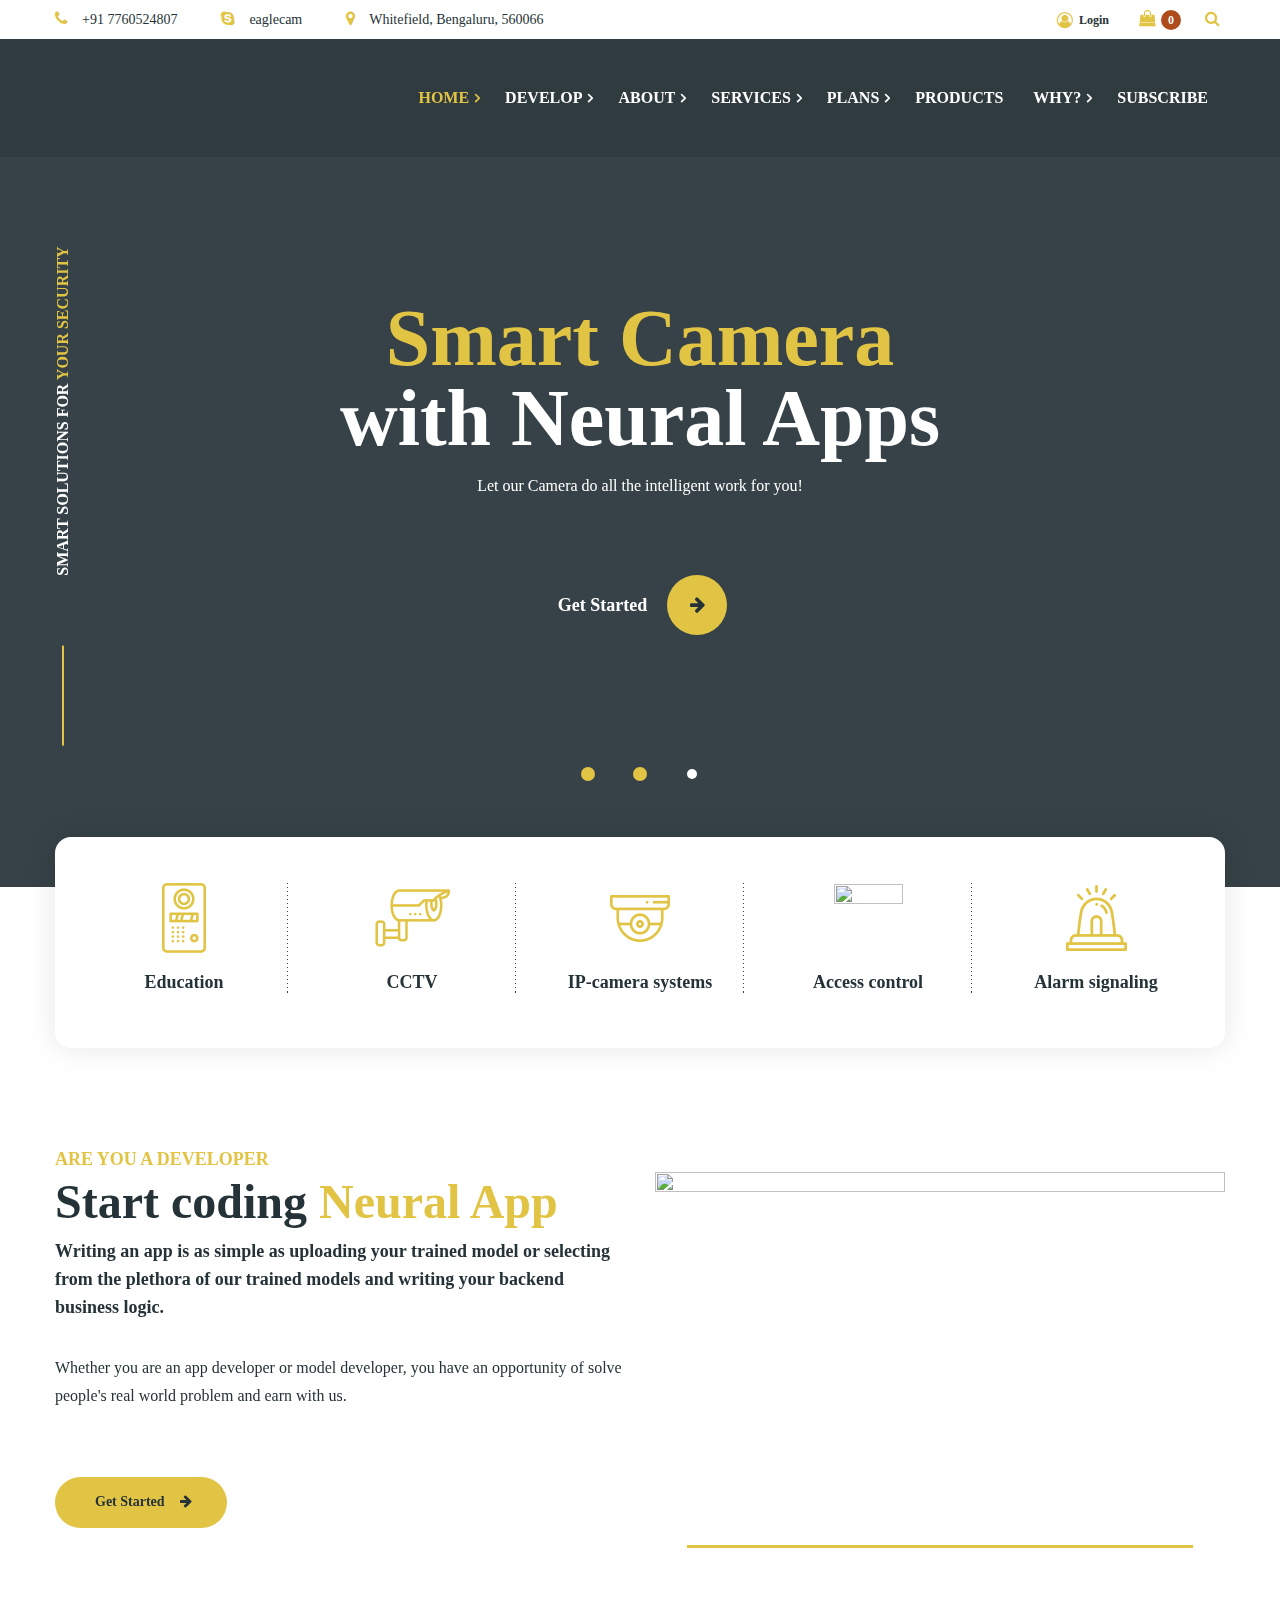
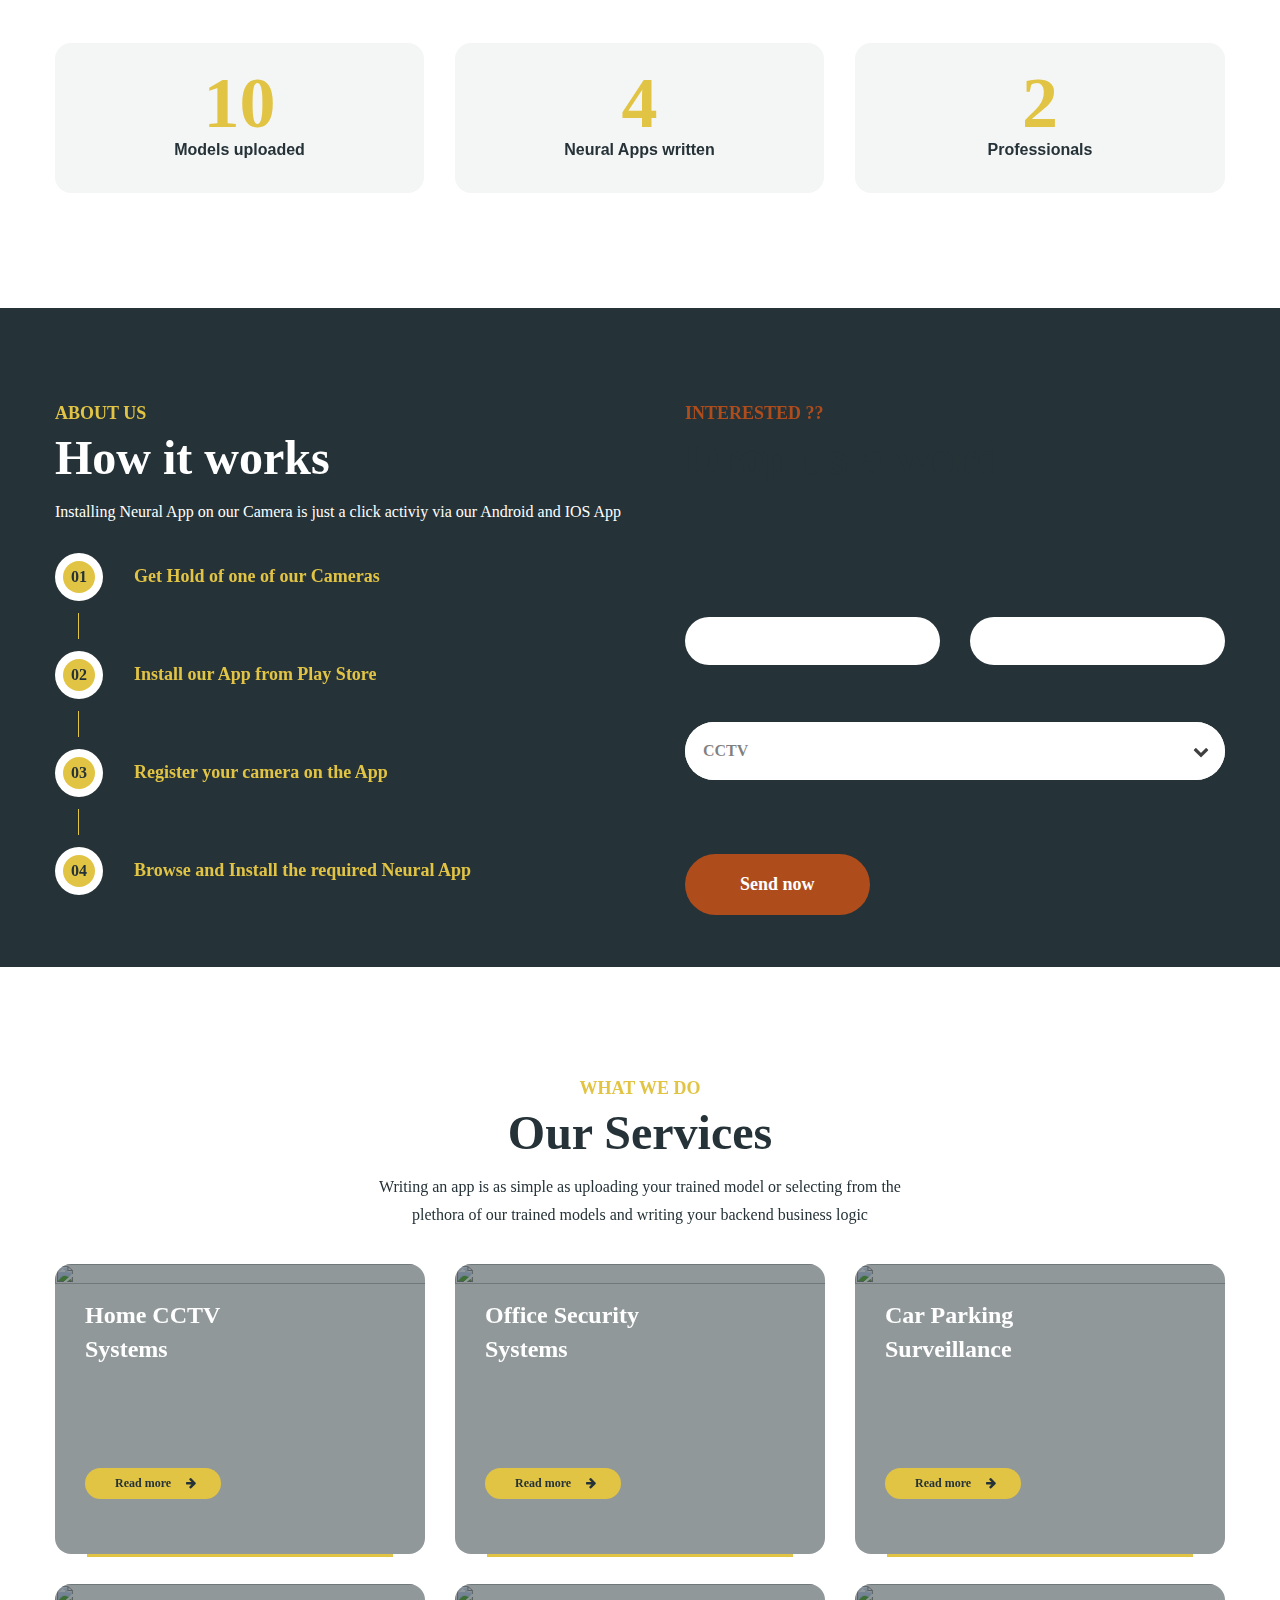
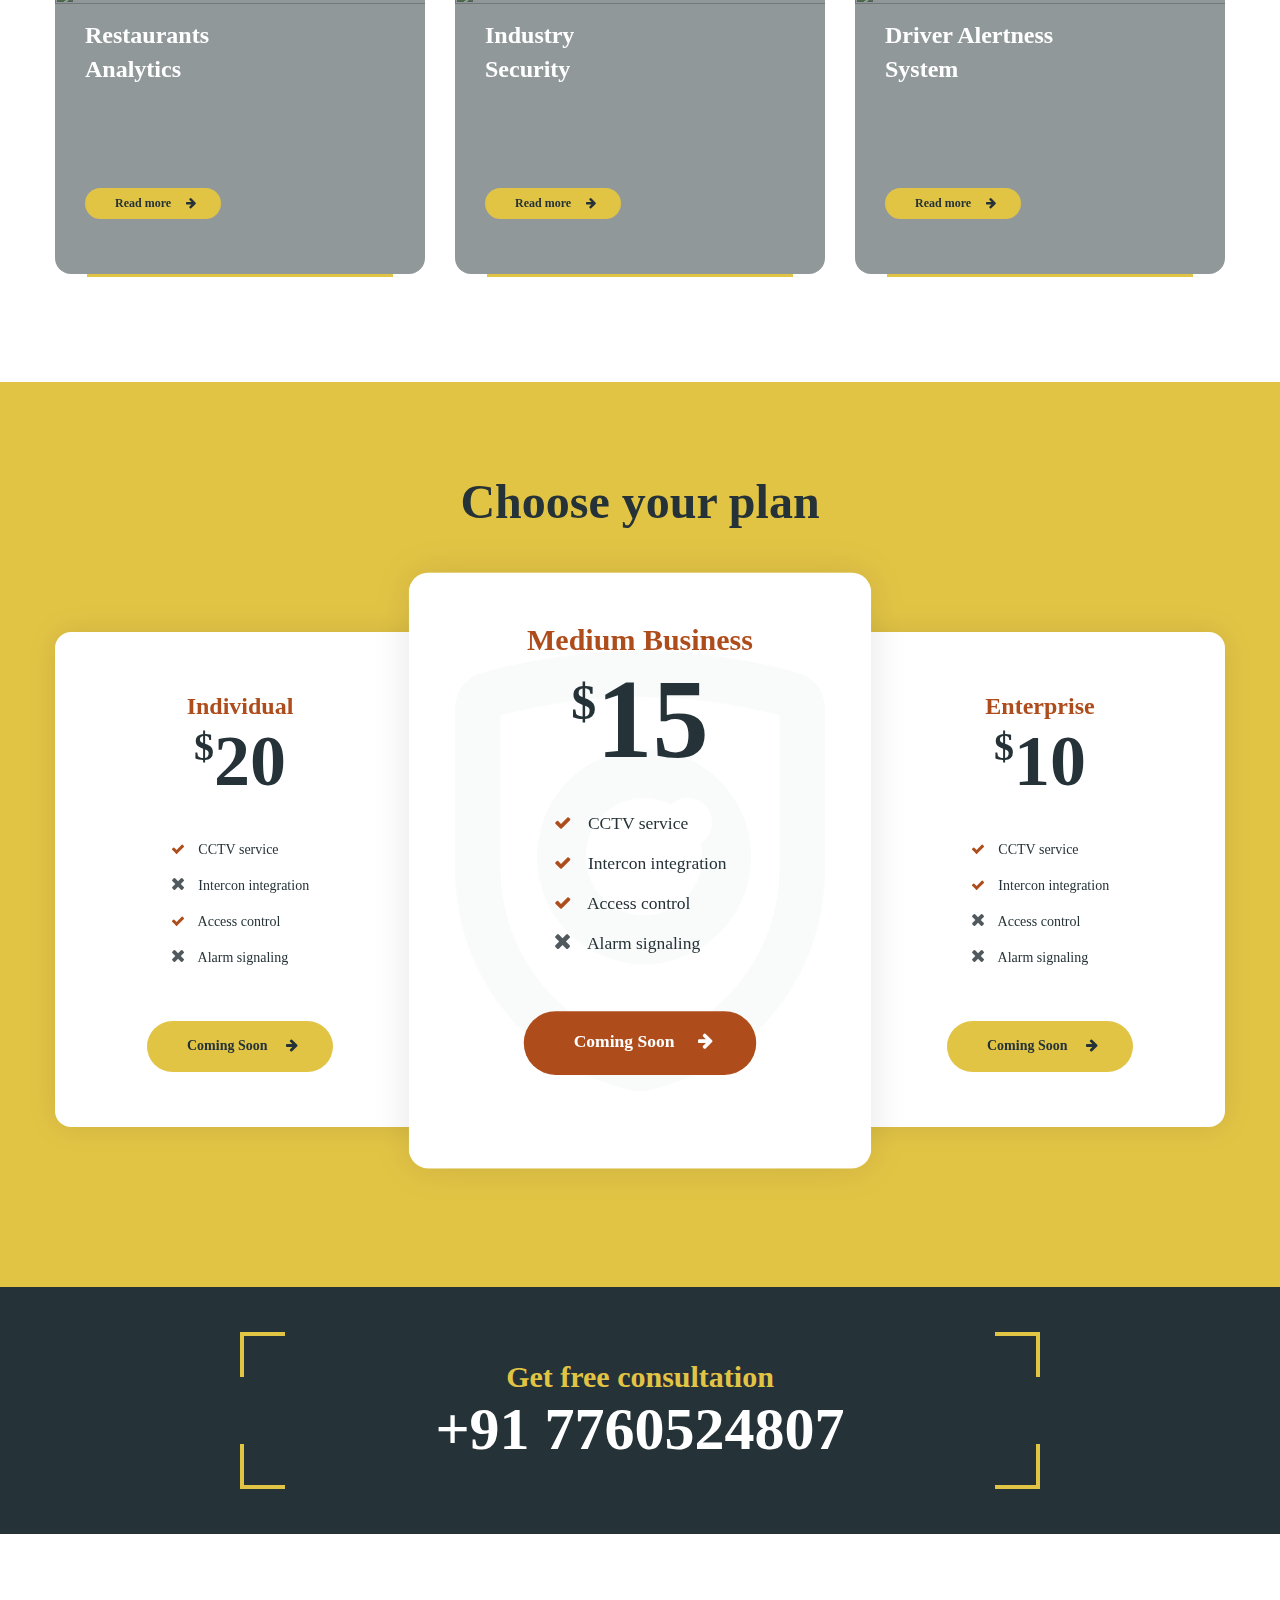
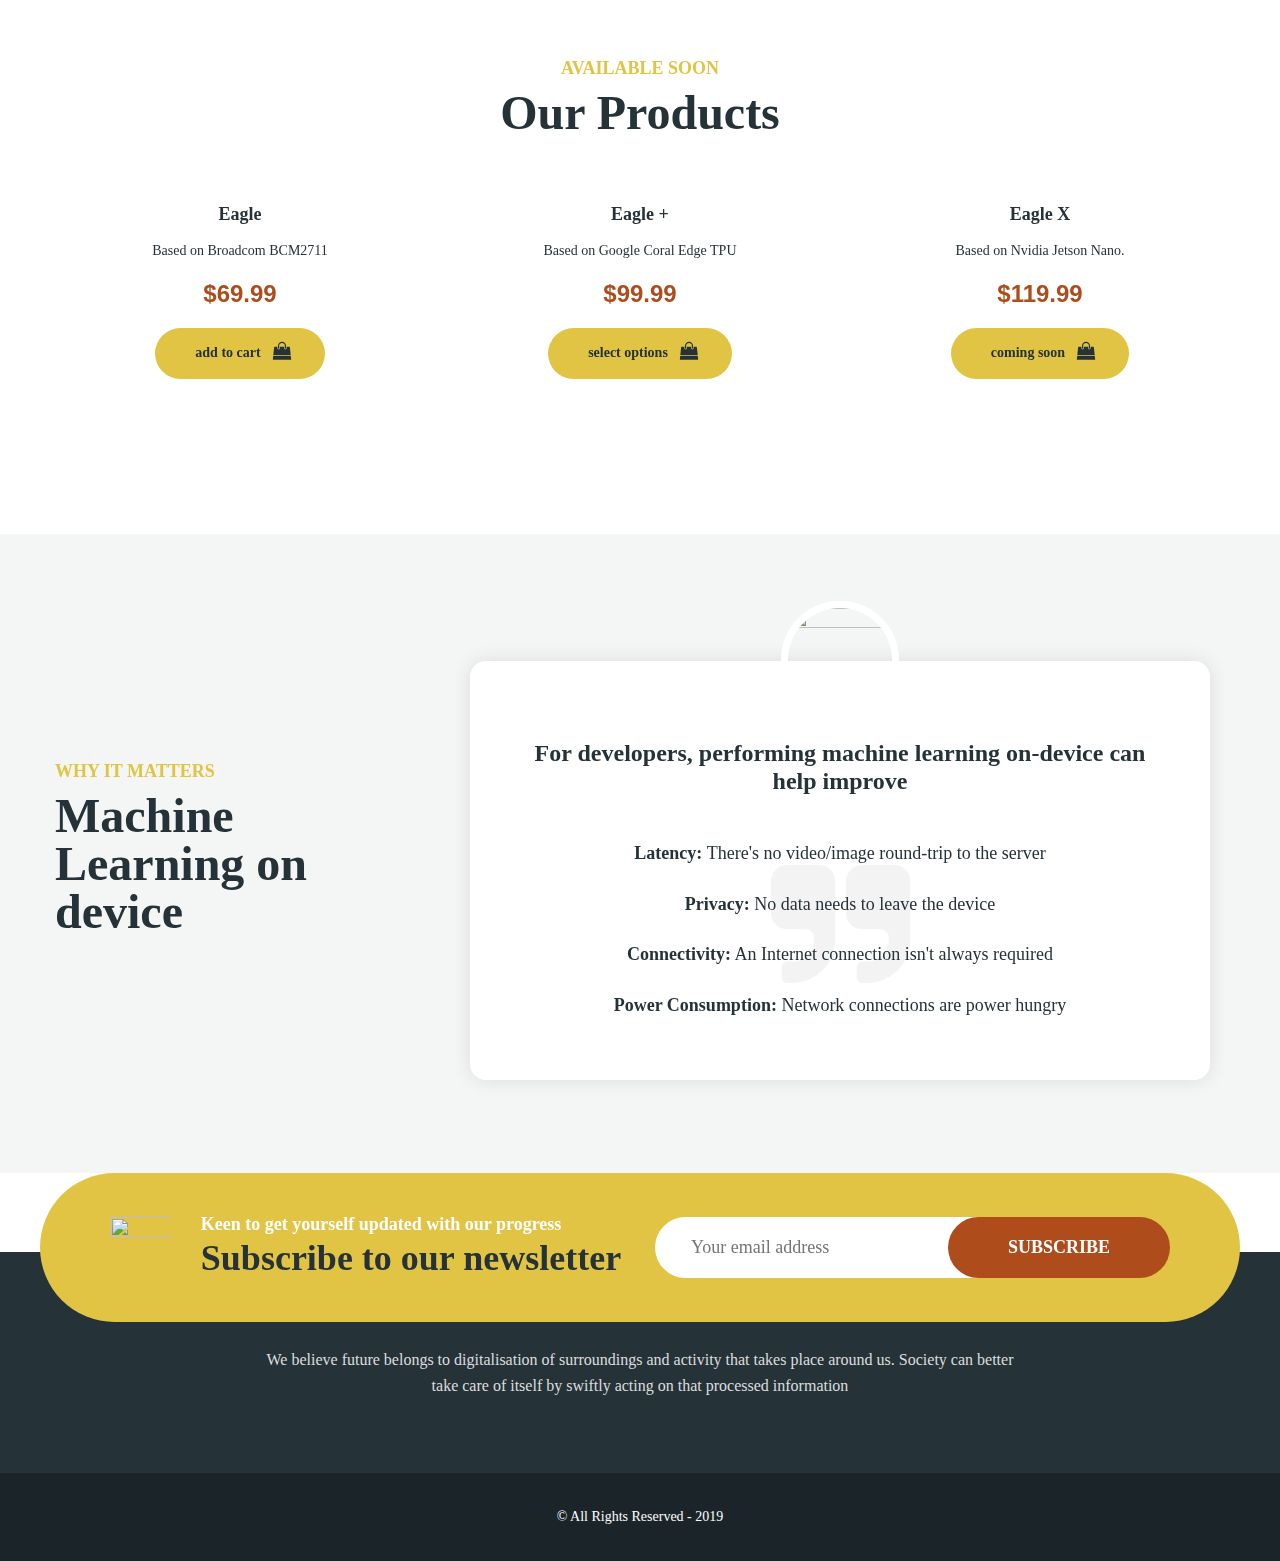
==== commit 1877977c: "checking in index file" ====
--- a/index.htm
+++ b/index.htm
@@ -27,9 +27,9 @@
 	<link rel="dns-prefetch" href="http://maxcdn.bootstrapcdn.com/">
 	<link rel="dns-prefetch" href="http://fonts.googleapis.com/">
 	<link rel="dns-prefetch" href="http://s.w.org/">
-	<link rel="alternate" type="application/rss+xml" title="Rigardi » Feed" href="http://rigardi.like-themes.com/feed/">
+	<link rel="alternate" type="application/rss+xml" title="Rigardi » Feed" href="#">
 	<link rel="alternate" type="application/rss+xml" title="Rigardi » Comments Feed"
-		href="http://rigardi.like-themes.com/comments/feed/">
+		href="#">
 	<link rel="alternate" type="text/calendar" title="Rigardi » iCal Feed"
 		href="http://rigardi.like-themes.com/events/?ical=1">
 	<script
@@ -1368,11 +1368,10 @@
 																</a> <a href="http://rigardi.like-themes.com/services/home-cctv-systems/"
 																	class="btn btn-xs color-hover-white">Read more<span
 																		class="fa fa-arrow-right"></span></a></div> <a
-																href="http://rigardi.like-themes.com/services/home-cctv-systems/"
+																href="#"
 																class="description-hover">
 																<h5 class="header">Home CCTV Systems</h5>
-																<p>Duis in bibendum purus. Maecenas non neque nibh. Nunc interdum ex sed tincidunt
-																	rutrum.</p>
+																<p>The system will be able to alert the owners on identifying the unknown person at the gate or inside the house.</p>
 															</a>
 														</article>
 													</div>
@@ -1392,10 +1391,10 @@
 																</a> <a href="http://rigardi.like-themes.com/services/office-security-systems/"
 																	class="btn btn-xs color-hover-white">Read more<span
 																		class="fa fa-arrow-right"></span></a></div> <a
-																href="http://rigardi.like-themes.com/services/office-security-systems/"
+																href="#"
 																class="description-hover">
 																<h5 class="header">Office Security Systems</h5>
-																<p>Ornate Italian cuisine with delivery. Sed sagittis sodales lobortis.</p>
+																<p>The system will be able to alert the admin team on finding the unauthorised person in the office premises or restricted areas.</p>
 															</a>
 														</article>
 													</div>
@@ -1416,11 +1415,10 @@
 																</a> <a href="http://rigardi.like-themes.com/services/car-parking-surveillance/"
 																	class="btn btn-xs color-hover-white">Read more<span
 																		class="fa fa-arrow-right"></span></a></div> <a
-																href="http://rigardi.like-themes.com/services/car-parking-surveillance/"
+																href="#"
 																class="description-hover">
 																<h5 class="header">Car Parking Surveillance</h5>
-																<p> Curabitur tempus quam enim. Interdum et malesuada fames ac ante ipsum primis in
-																	faucibus.</p>
+																<p> The camera will be able to guide the drivers with the available parking slots.</p>
 															</a>
 														</article>
 													</div>
@@ -1436,15 +1434,14 @@
 																	sizes="(max-width: 778px) 100vw, 778px"> </a>
 															<div class="description"> <a
 																	href="http://rigardi.like-themes.com/services/restaurants-surveillance/">
-																	<h5 class="header"><span>Restaurants </span><span>Surveillance</span></h5>
+																	<h5 class="header"><span>Restaurants </span><span>Analytics</span></h5>
 																</a> <a href="http://rigardi.like-themes.com/services/restaurants-surveillance/"
 																	class="btn btn-xs color-hover-white">Read more<span
 																		class="fa fa-arrow-right"></span></a></div> <a
-																href="http://rigardi.like-themes.com/services/restaurants-surveillance/"
+																href="#"
 																class="description-hover">
-																<h5 class="header">Restaurants Surveillance</h5>
-																<p>Duis in bibendum purus. Maecenas non neque nibh. Nunc interdum ex sed tincidunt
-																	rutrum.</p>
+																<h5 class="header">Restaurants Analytics</h5>
+																<p>The system will be able to generate detailed analytics for the restaurants like daily number of checkins, time of maximum checkins etc</p>
 															</a>
 														</article>
 													</div>
@@ -1464,11 +1461,10 @@
 																</a> <a href="http://rigardi.like-themes.com/services/industry-security/"
 																	class="btn btn-xs color-hover-white">Read more<span
 																		class="fa fa-arrow-right"></span></a></div> <a
-																href="http://rigardi.like-themes.com/services/industry-security/"
+																href="#"
 																class="description-hover">
 																<h5 class="header">Industry Security</h5>
-																<p> Curabitur tempus quam enim. Interdum et malesuada fames ac ante ipsum primis in
-																	faucibus.</p>
+																<p> The camera will be able to detect any anamoly in the procedural standards.</p>
 															</a>
 														</article>
 													</div>
@@ -1484,16 +1480,15 @@
 																	sizes="(max-width: 778px) 100vw, 778px"> </a>
 															<div class="description"> <a
 																	href="http://rigardi.like-themes.com/services/cargo-transportation-protection/">
-																	<h5 class="header"><span>Cargo </span><span>Transportation
-																		</span><span>Protection</span></h5>
+																	<h5 class="header"><span>Driver </span><span>Alertness
+																		</span><span>System</span></h5>
 																</a> <a href="http://rigardi.like-themes.com/services/cargo-transportation-protection/"
 																	class="btn btn-xs color-hover-white">Read more<span
 																		class="fa fa-arrow-right"></span></a></div> <a
-																href="http://rigardi.like-themes.com/services/cargo-transportation-protection/"
+																href="#"
 																class="description-hover">
-																<h5 class="header">Cargo Transportation Protection</h5>
-																<p>Duis in bibendum purus. Maecenas non neque nibh. Nunc interdum ex sed tincidunt
-																	rutrum.</p>
+																<h5 class="header">Driver Alertness System</h5>
+																<p>The model will be able to detect and alert the driver when the camera finds him drowsy.</p>
 															</a>
 														</article>
 													</div>
@@ -1505,9 +1500,9 @@
 													<div class="visible-ms" style="height: 0px;"></div>
 													<div class="visible-xs" style="height: 0px;"></div>
 												</div>
-												<div class="btn-wrap align-center"><a href="http://rigardi.like-themes.com/"
+												<!--<div class="btn-wrap align-center"><a href="http://rigardi.like-themes.com/"
 														class="btn  btn-white transform-default color-hover-default align-center   vc_custom_1522887328960"
-														id="like_sc_button_1798572206">View more<span class="fa fa-arrow-right"></span></a></div>
+														id="like_sc_button_1798572206">View more<span class="fa fa-arrow-right"></span></a></div>-->
 												<div class="es-resp">
 													<div class="hidden-xl hidden-md hidden-sm hidden-ms hidden-xs" style="height: 72px;"></div>
 													<div class="visible-md" style="height: 72px;"></div>
@@ -2347,14 +2342,14 @@
 								<p>We believe future belongs to digitalisation of surroundings and activity that takes place around us. Society can better take care of itself by swiftly acting on that processed information</p>
 							</div>
 						</div>
-						<div id="ltx_icons-2" class="widget widget_ltx_icons">
+						<!--<div id="ltx_icons-2" class="widget widget_ltx_icons">
 							<ul class="social-big font-headers">
 								<li><a href="http://rigardi.like-themes.com/#" class="fa fa-twitter"></a></li>
 								<li><a href="http://rigardi.like-themes.com/#" class="fa fa-facebook"></a></li>
 								<li><a href="http://rigardi.like-themes.com/#" class="fa fa-instagram"></a></li>
 								<li><a href="http://rigardi.like-themes.com/#" class="fa fa-youtube-square"></a></li>
 							</ul>
-						</div>
+						</div>-->
 					</div>
 				</div>
 			</div>
